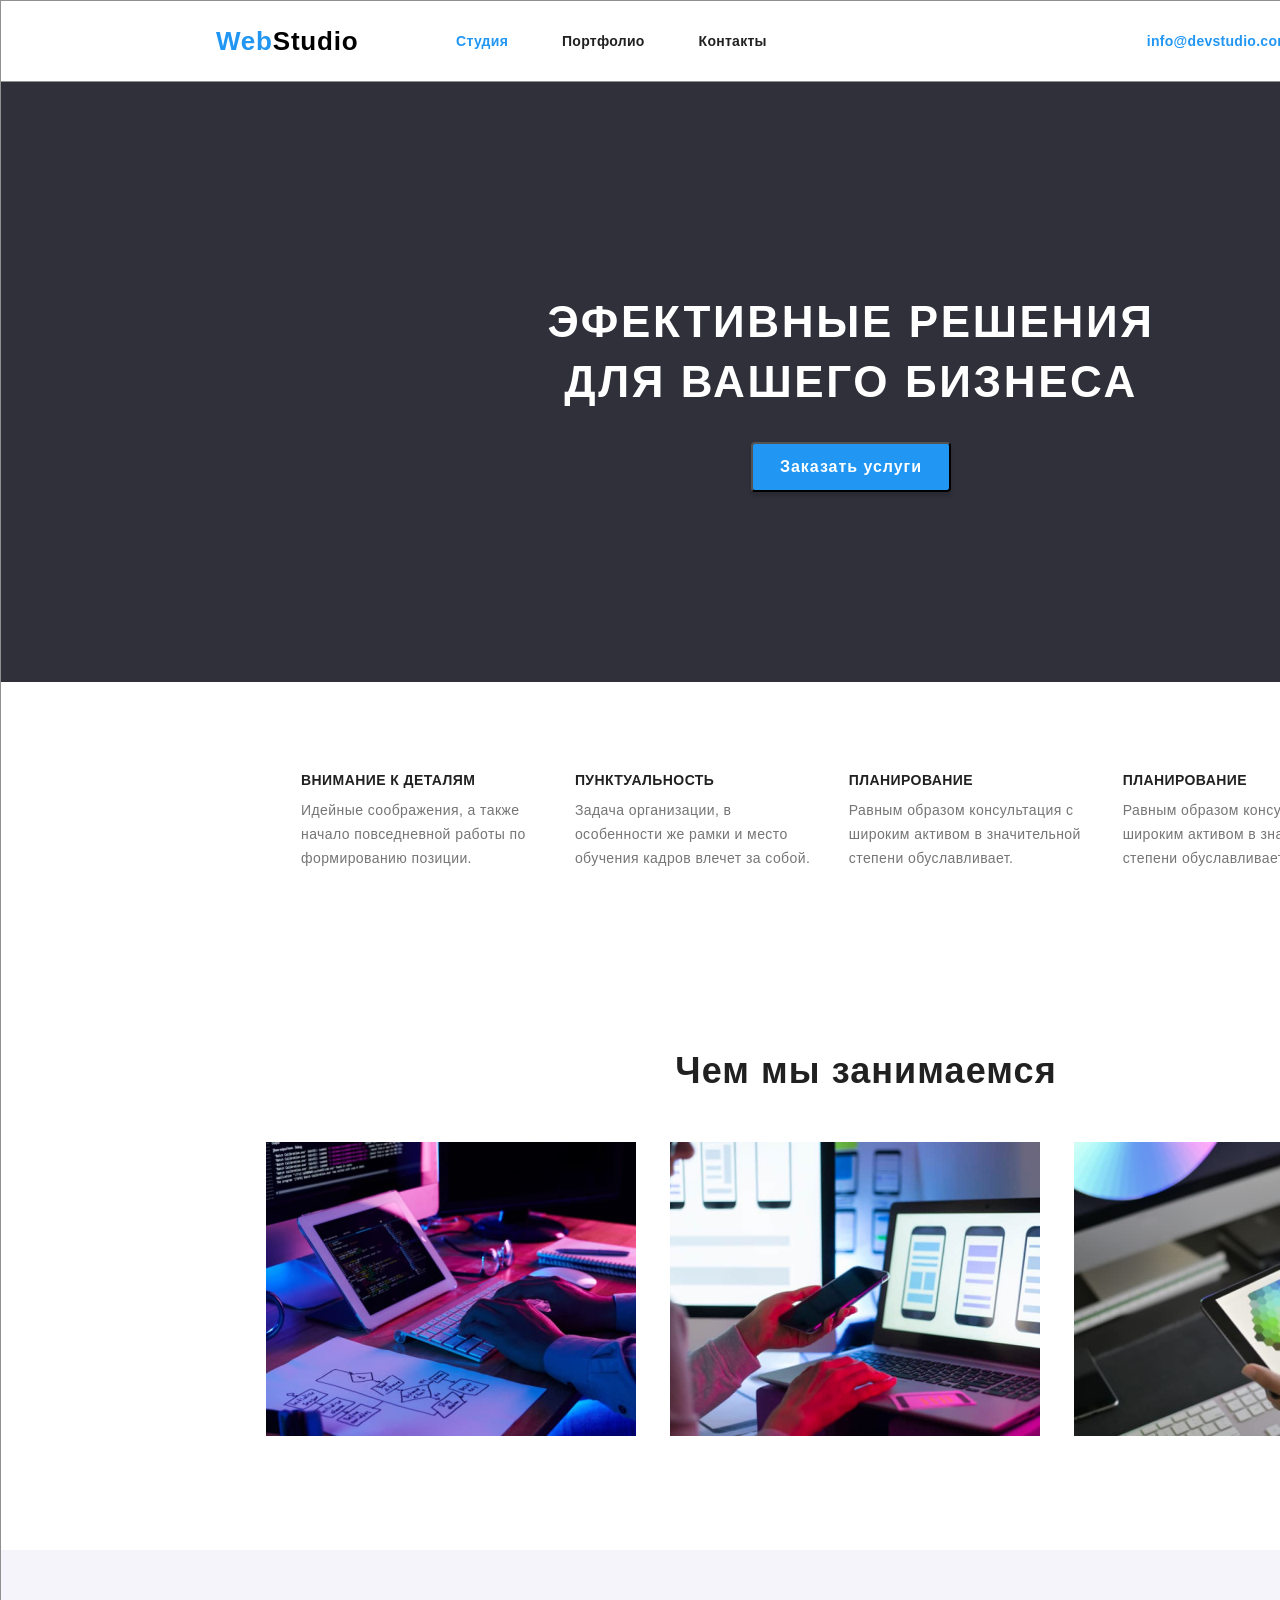
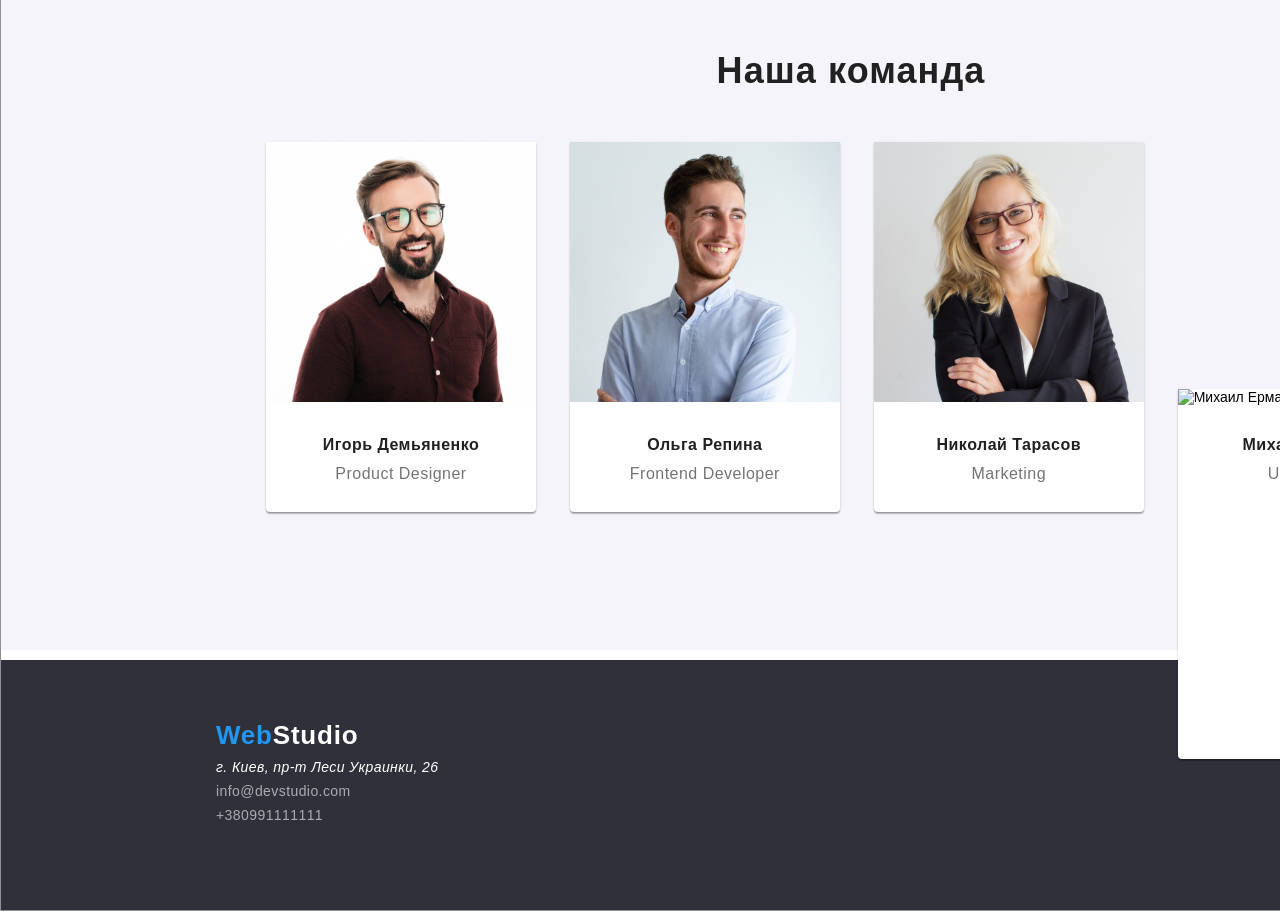
==== index.html @ 2cc7ac85 "add style css" ====
<!DOCTYPE html>
<html lang="en">
<head>
    <meta charset="UTF-8">
    <meta http-equiv="X-UA-Compatible" content="IE=edge">
    <meta name="viewport" content="width=device-width, initial-scale=1.0">
    <link rel="stylesheet" href="./css/style.css">
    <title>WebStudio</title>
</head>
<body>
<div class="container">
<!--HEADER-->
<header class="header">
    <div class="logo">
        <a href="./index.html" class="logo-link list"> <span class="colour-web">Web</span>Studio</a>
    </div>
    <div class="top-menu">
        <ul class=" list link">
            <li>
                <a class="style-menu link" href="#studio"> <span class="color-studio">Студия</span> </a>
            </li>
            <li >
                <a class="style-menu link" href="#portfolio"> Портфолио </a>
            </li>
            <li>
                <a class="style-menu link" href="#contacts"> Контакты </a>
            </li>
        </ul>
    </div>

    <div class="mail">
        <ul class="list link">
            <li>
                <a href="mailto:info@devstudio.com"> <span class="text-mail">info@devstudio.com</span> </a>
            </li>
        </ul>
    </div>
    <div class="tel">
        <ul class="list link">
            <li>
                <a href="tel:+380991111111"> <span class="text-tel">+38 099 111 11 11</span> </a>
            </li>
        </ul>
    </div>
   
</header>
<!--Main content-->
<main>
        <div class="dark-part">
        <div class="h1-box">
            <h1 class="h1">ЭФЕКТИВНЫЕ РЕШЕНИЯ ДЛЯ ВАШЕГО БИЗНЕСА</h1>
        </div>
        
            <button class="button"> <span class="text-button">Заказать услуги</span> </button>
        </div>

        <div class="container2">
            <div class="text-box">
                <ul class="list">
                    <li class="inform-text">
                        <h3 class="h3">Внимание к деталям</h3>
                        <p class="grey-text">Идейные соображения, а также начало повседневной работы по формированию позиции.
                        </p>
                    </li>
                    <li class="inform-text">
                        <h3 class="h3">Пунктуальность</h3>
                        <p class="grey-text">Задача организации, в особенности же рамки и место обучения кадров влечет за собой.
                        </p>
                    </li>
                    <li class="inform-text">
                        <h3 class="h3">Планирование</h3>
                        <p class="grey-text">Равным образом консультация с широким активом в значительной степени обуславливает.
                        </p>
                    </li>
                    <li class="inform-text">
                        <h3 class="h3">Планирование</h3>
                        <p class="grey-text">Равным образом консультация с широким активом в значительной степени обуславливает.
                        </p>
                    </li>
                </ul>
            </div>

        <!--What our team does-->
            <div class="what-we-img">
                <h2 class="h2-we-do">Чем мы занимаемся</h2>
                <ul class="list">
                    <li class="list_img1"><img src="images/img1.jpg" alt="Базы даных" width="370" height="294"></li>
                    <li class="list_img2"><img src="images/img2.jpg" alt="Мобильные технологии" width="370" height="294"></li>
                    <li class="list_img3"><img src="images/img3.jpg" alt="Стили" width="370" height="294"></li>
                </ul>
            </div>

    <!--Our team-->
    <div class="team-box">
        <h2 class="h2_our_team">Наша команда</h2>
        <ul class="list">
            <li class="list_team1"><img src="images/img-3.jpg" alt="Игорь Демьяненко" width="270" height="260">
                <h3 class="h3-team">Игорь Демьяненко</h3>
                <p class="specialty">Product Designer</p>
            </li>
            <li class="list_team2">
                <img src="images/img-1.jpg " alt="Ольга Репина" width="270" height="260">
                <h3 class="h3-team">Ольга Репина</h3>
                <p class="specialty">Frontend Developer</p>
            </li>
            <li class="list_team3">
                <img src="images/img-2.jpg" alt="Николай Тарасов" width="270" height="260">
                <h3 class="h3-team">Николай Тарасов</h3>
                <p class="specialty">Marketing</p>
            </li>
            <li class="list_team4">
                <img src="images/img.jpg" alt="Михаил Ермаков" width="270" height="260">
                <h3 class="h3-team">Михаил Ермаков</h3>
                <p class="specialty">UI Designer</p>
            </li>
        </ul>
    </div>
</div>



</main>

<!--Footer-->
<footer>
    <div class="logo2">
        <a href="index.html" class="logo2-link"> <span class="colour-web">Web</span>Studio</a>
    </div>
    
    <address>
        <a href="https://goo.gl/maps/cu6gR2nip6gFsMt37"> <span  class="address">г. Киев, пр-т Леси Украинки, 26</span></a>
    </address>
        <ul class="list link">
            <li>
                <a  class="mail-footer" href="mailto:info@devstudio.com">info@devstudio.com</a>
            </li>
            <li>
                <a  class="tel-footer" href="tel:+380991111111">+380991111111</a>
            </li>
        </ul>
    
</footer>
</div>
</body>
</html>
---- css/style.css ----
*{
    text-decoration: none;
    margin: 0;
    padding: 0;
    
}
/* USE FOR ALL CLASSES */
.list {
    list-style: none;
}
.link {
    text-decoration: none;
}

/* BODY */
body{ 
    font-family: 'Roboto', sans-serif;
    font-style: normal;
    font-size: 14px;
    
}
.container{
    width: 1700px;
    margin: 0 auto;
    border: 0.1px solid #919090;
}

/* Шапка сайту */
.header{
    border-bottom: 0.1px solid #919090;
    margin-top: ;
    display: flex;
    height: 80px;
    background-color:#FFFFFF;
}
.logo{
    width: 145px;
    height: 35px;
    margin: 25px 95px 25px 215px;
}
.logo-link{
    font-family: 'Raleway', sans-serif;
    font-weight: 700;
    font-size: 26px;
    letter-spacing: 0.03em;
    color: black;
}
.colour-web{
    color: #2196F3;
}

.top-menu li{
    display: inline-block;
    margin-top: 32px;
    margin-right: 50px;
}
.style-menu{
    font-weight: 600;
    font-size: 14px;
    line-height: 16px;
    letter-spacing: 0.02em;
    color: #212121;
}
.color-studio{
    color: #2196F3;
}

.mail{
    display: inline-block;
    width: 135px;
    height: 20px;
    margin-top: 32px;
    margin-left: 330px;
}
.text-mail{
    font-weight: 600;
    font-size: 14px;
    line-height: 16px;
    letter-spacing: 0.02em;
    color: #2196F3;
}
.tel{
    display: inline-block;
    width: 125px;
    height: 20px;
    margin-top: 32px;
    margin-left: 50px;
}
.text-tel{
    font-weight: 500;
    font-size: 14px;
    line-height: 16px;
    letter-spacing: 0.02em;
    color: #757575;
}

/* Частина сайту з темним фоном */

.dark-part{
    width: 1700px;
    height: 600px;
    background: #2F303A;
}
.h1-box{
    display: flex;
    
}
.h1{
    display: inline-block;
    width: 700px;
    font-weight: 900;
    font-size: 44px;
    line-height: 60px;
    text-align: center;
    letter-spacing: 0.06em;
    text-transform: uppercase;
    color: #FFFFFF;
    padding: 210px 500px 30px 500px;
}

.button{
    display: inline-block;
    width: 200px;
    height: 50px;
    background-color: #2196F3;
    box-shadow: 0px 4px 4px rgba(0, 0, 0, 0.15);
    border-radius: 4px;
    margin-left: 750px;
    margin-right: 750px;
}
.text-button{
    font-weight: 700;
    font-size: 16px;
    line-height: 30px;
    align-items: center;
    text-align: center;
    letter-spacing: 0.06em;
    color: #FFFFFF;
}

/* Частина з блочним текстом */
.container2{
    background-color: #FFFFFF;
    width: 1700px;
}
.text-box{
    display: inline-block;
    width: 1170px;
    margin: 90px 300px;
}
.inform-text{
    display: inline-block;
    width: 270px;
}

.h3{
    font-weight: 700;
    font-size: 14px;
    line-height: 16px;
    letter-spacing: 0.03em;
    text-transform: uppercase;
    color: #212121;
}

.grey-text{
    font-weight: 400;
    font-size: 14px;
    line-height: 24px;
    letter-spacing: 0.03em;
    color: #757575;
    padding-right: 30px;
    padding-top: 10px;
}

/* Чим ми займаємося (картинки 370х294) */

.what-we-img{
    width: 1200px;
    height: 400px;
    margin: 90px 265px 100px 265px ;
}
.list_img1{
    display: inline-block;
    padding-bottom: 0;
    padding-top: 50px;
    padding-right: 30px;
}
.list_img2 {
    display: inline-block;
    padding-bottom: 0;
    padding-top: 50px;
    padding-right: 30px;
}
.list_img3 {
    display: inline-block;
    padding-bottom: 0;
    padding-top: 50px;
}
.h2-we-do{
    font-weight: 700;
    font-size: 36px;
    line-height: 42px;
    text-align: center;
    letter-spacing: 0.03em;
    color: #212121;
}

/* Наша команда */

.team-box{
    width: 1700px;
    height: 700px;
    background-color: #F5F4FA;;
}

.h2_our_team{
    font-weight: 700;
    font-size: 36px;
    line-height: 42px;
    text-align: center;
    letter-spacing: 0.03em;
    color: #212121;
    padding-top: 100px;
    padding-bottom: 50px;
}

.list_team1{
    display: inline-block;
    width: 270px;
    height: 370px;
    margin-left: 265px;
    margin-right: 30px;
    background: #FFFFFF;
    
    box-shadow: 0px 1px 3px rgba(0, 0, 0, 0.12), 0px 1px 1px rgba(0, 0, 0, 0.14), 0px 2px 1px rgba(0, 0, 0, 0.2);
    border-radius: 0px 0px 4px 4px;
}
.list_team2 {
    display: inline-block;
    width: 270px;
    height: 370px;
    margin-right: 30px;
    background: #FFFFFF;
    
    box-shadow: 0px 1px 3px rgba(0, 0, 0, 0.12), 0px 1px 1px rgba(0, 0, 0, 0.14), 0px 2px 1px rgba(0, 0, 0, 0.2);
    border-radius: 0px 0px 4px 4px;
}
.list_team3 {
    display: inline-block;
    width: 270px;
    height: 370px;
    margin-right: 30px;
    background: #FFFFFF;

    box-shadow: 0px 1px 3px rgba(0, 0, 0, 0.12), 0px 1px 1px rgba(0, 0, 0, 0.14), 0px 2px 1px rgba(0, 0, 0, 0.2);
    border-radius: 0px 0px 4px 4px;
}
.list_team4 {
    display: inline-block;
    width: 270px;
    height: 370px;
    background: #FFFFFF;

    box-shadow: 0px 1px 3px rgba(0, 0, 0, 0.12), 0px 1px 1px rgba(0, 0, 0, 0.14), 0px 2px 1px rgba(0, 0, 0, 0.2);
    border-radius: 0px 0px 4px 4px;
}
.h3-team{
    padding-top: 30px;
    padding-bottom: 10px;
    font-weight: 600;
    font-size: 16px;
    line-height: 19px;
    /* identical to box height */
    text-align: center;
    letter-spacing: 0.03em;
    color: #212121;
}
.specialty{
    font-weight: 400;
    font-size: 16px;
    line-height: 19px;
    /* identical to box height */
    text-align: center;
    letter-spacing: 0.03em;
    color: #757575;
}

/* Футер + Лого */

footer
{
    width: 1700px;
    height: 250px;
    background: #2F303A;
    margin-top: 10px;  
}
.logo2{
    width: 145px;
    height: 35px;
    padding-left: 215px;
    padding-top: 60px;  
}
.logo2-link{
    font-family: 'Raleway', sans-serif;
    font-style: normal;
    font-weight: 700;
    font-size: 26px;
    letter-spacing: 0.03em;
    color: #FFFFFF;
}
.address{
    padding-left: 215px;
    padding-top: 20px;
    padding-bottom: 9px;
    font-weight: 400;
    font-size: 14px;
    line-height: 24px;
    letter-spacing: 0.03em;
    color: #FFFFFF;
}
.mail-footer{
    padding-left: 215px;
    padding-bottom: 9px;
    font-weight: 400;
    font-size: 14px;
    line-height: 24px;
    letter-spacing: 0.03em;
    color: rgba(255, 255, 255, 0.6);
}
.tel-footer{
    padding-left: 215px;
    font-weight: 400;
    font-size: 14px;
    line-height: 24px;
    letter-spacing: 0.03em;
    color: rgba(255, 255, 255, 0.6);
}
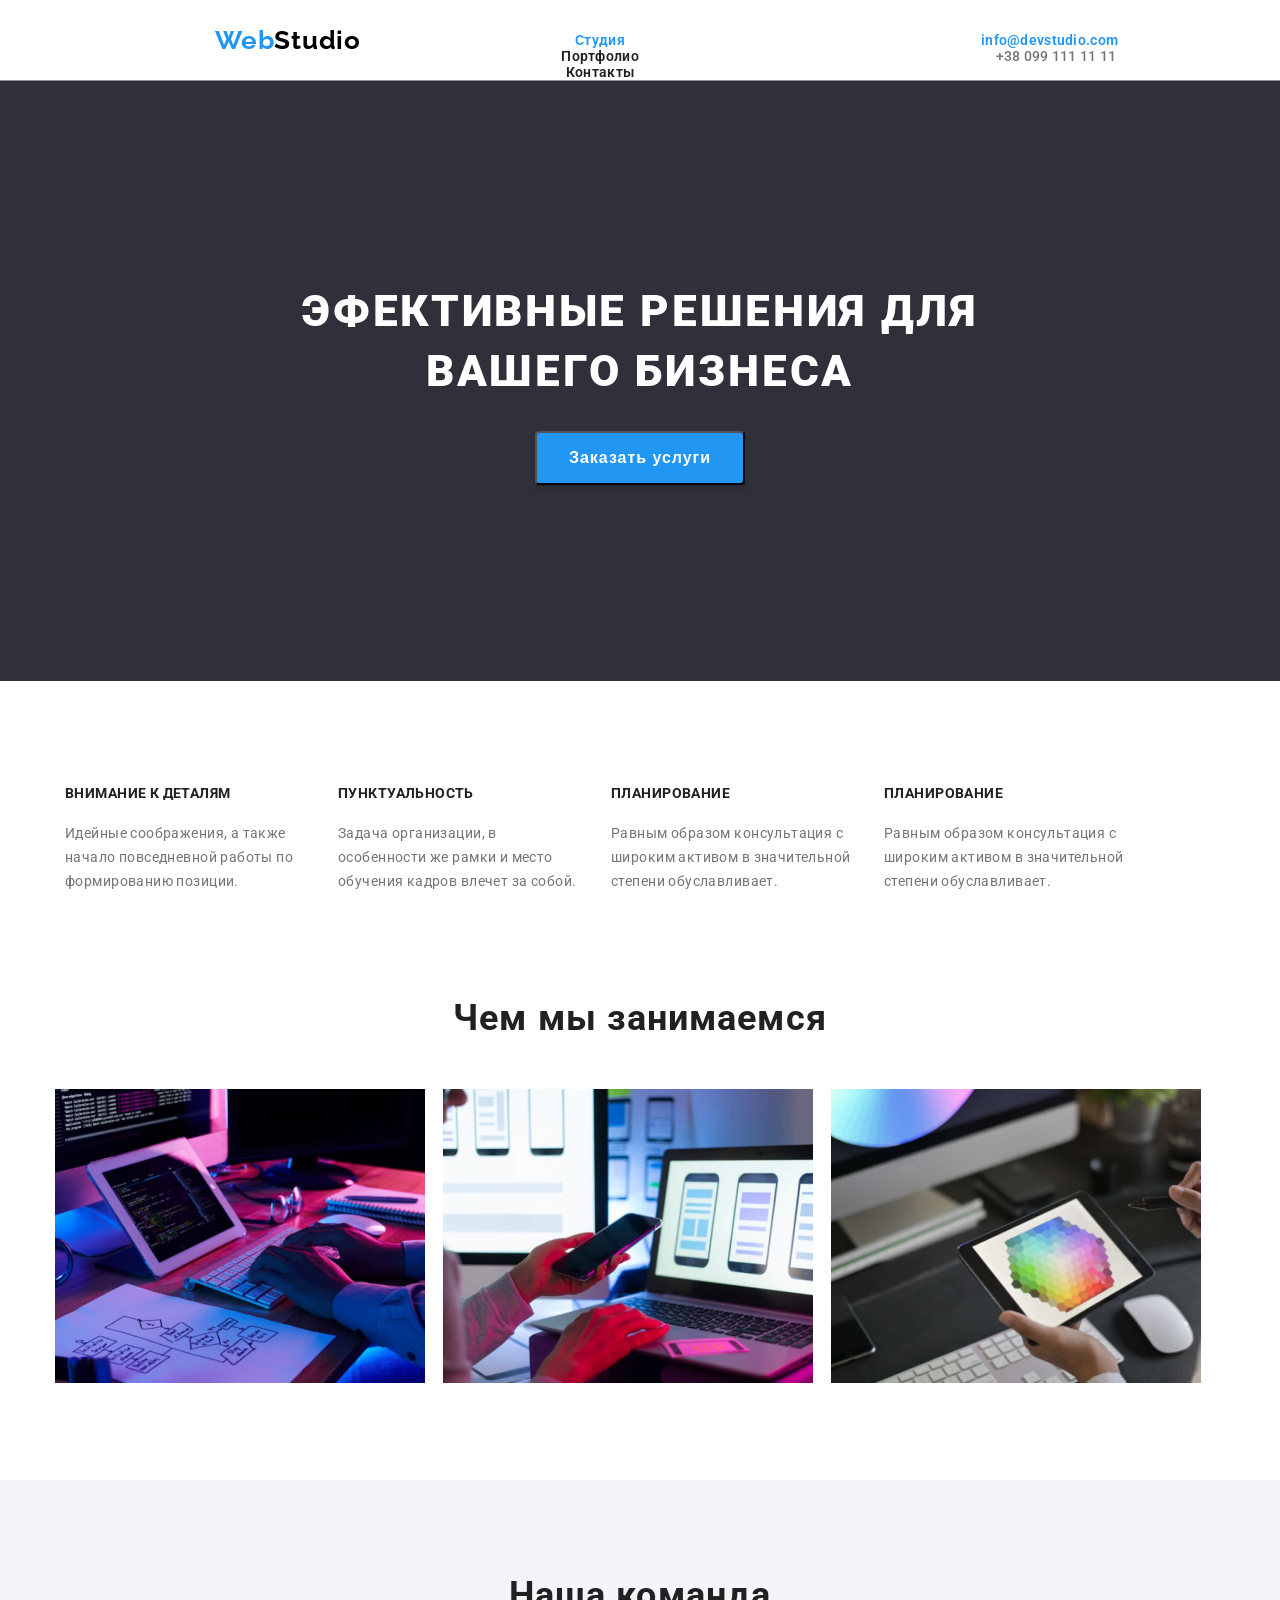
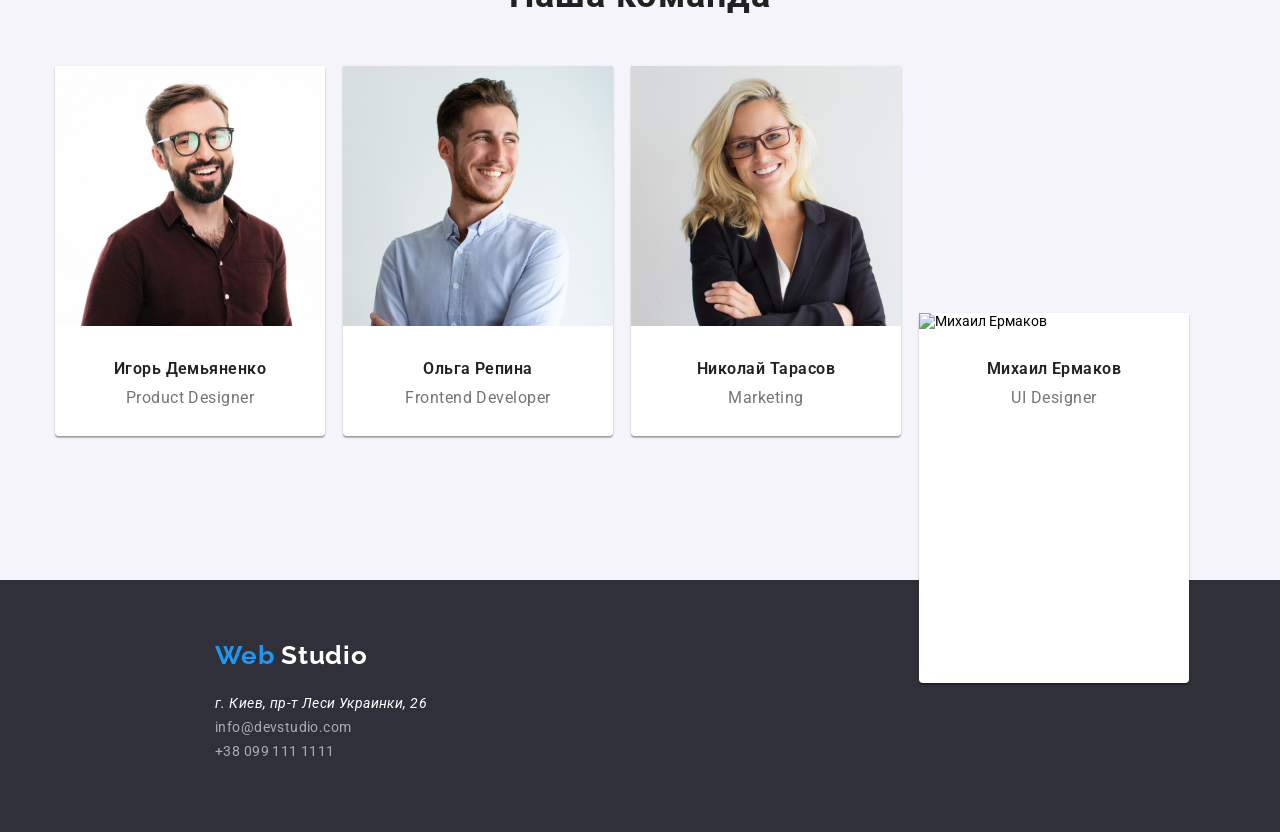
==== commit e9718092: "create styles til mane page" ====
--- a/index.html
+++ b/index.html
@@ -5,140 +5,135 @@
     <meta http-equiv="X-UA-Compatible" content="IE=edge">
     <meta name="viewport" content="width=device-width, initial-scale=1.0">
     <link rel="stylesheet" href="./css/style.css">
+    <link rel="preconnect" href="https://fonts.googleapis.com">
+    <link rel="preconnect" href="https://fonts.gstatic.com" crossorigin>
+    <link href="https://fonts.googleapis.com/css2?family=Raleway:wght@700&family=Roboto:wght@400;500&display=swap" rel="stylesheet">
     <title>WebStudio</title>
 </head>
 <body>
-<div class="container">
+
 <!--HEADER-->
 <header class="header">
-    <div class="logo">
+    <section class="logo">
         <a href="./index.html" class="logo-link list"> <span class="colour-web">Web</span>Studio</a>
-    </div>
-    <div class="top-menu">
-        <ul class=" list link">
+    </section>
+    <section class="top-menu">
+        <ul class="navigation list link">
             <li>
-                <a class="style-menu link" href="#studio"> <span class="color-studio">Студия</span> </a>
+                <a class="style-nav link" href="#studio"> <span class="color-studio">Студия</span> </a>
             </li>
             <li >
-                <a class="style-menu link" href="#portfolio"> Портфолио </a>
+                <a class="style-nav link" href="portfolio.html"> Портфолио </a>
             </li>
             <li>
-                <a class="style-menu link" href="#contacts"> Контакты </a>
+                <a class="style-nav link" href="#contacts"> Контакты </a>
             </li>
         </ul>
-    </div>
+    </section>
 
-    <div class="mail">
-        <ul class="list link">
+    <section class="mail-tel">
+        <ul class="contacts-nav list link">
             <li>
-                <a href="mailto:info@devstudio.com"> <span class="text-mail">info@devstudio.com</span> </a>
+                <a  href="mailto:info@devstudio.com"> <span class="text-mail">info@devstudio.com</span> </a>
+            </li>
+            
+            <li>
+                <a  href="tel:+380991111111"> <span class="text-tel">+38 099 111 11 11</span> </a>
             </li>
         </ul>
-    </div>
-    <div class="tel">
-        <ul class="list link">
-            <li>
-                <a href="tel:+380991111111"> <span class="text-tel">+38 099 111 11 11</span> </a>
-            </li>
-        </ul>
-    </div>
+    </section>
    
 </header>
 <!--Main content-->
 <main>
-        <div class="dark-part">
-        <div class="h1-box">
+        <section class="hero">
             <h1 class="h1">ЭФЕКТИВНЫЕ РЕШЕНИЯ ДЛЯ ВАШЕГО БИЗНЕСА</h1>
-        </div>
-        
-            <button class="button"> <span class="text-button">Заказать услуги</span> </button>
-        </div>
+            <button class="knopka" type="button"> Заказать услуги </button>
+        </section>
 
-        <div class="container2">
-            <div class="text-box">
-                <ul class="list">
-                    <li class="inform-text">
-                        <h3 class="h3">Внимание к деталям</h3>
-                        <p class="grey-text">Идейные соображения, а также начало повседневной работы по формированию позиции.
-                        </p>
-                    </li>
-                    <li class="inform-text">
-                        <h3 class="h3">Пунктуальность</h3>
-                        <p class="grey-text">Задача организации, в особенности же рамки и место обучения кадров влечет за собой.
-                        </p>
-                    </li>
-                    <li class="inform-text">
-                        <h3 class="h3">Планирование</h3>
-                        <p class="grey-text">Равным образом консультация с широким активом в значительной степени обуславливает.
-                        </p>
-                    </li>
-                    <li class="inform-text">
-                        <h3 class="h3">Планирование</h3>
-                        <p class="grey-text">Равным образом консультация с широким активом в значительной степени обуславливает.
-                        </p>
-                    </li>
-                </ul>
-            </div>
+        <section class="special-text">
+            <ul class="inform-text list">
+                <li>
+                    <h3 class="h3">Внимание к деталям</h3>
+                    <p class="grey-text">Идейные соображения, а также начало повседневной работы по формированию позиции.
+                    </p>
+                </li>
+                <li>
+                    <h3 class="h3">Пунктуальность</h3>
+                    <p class="grey-text">Задача организации, в особенности же рамки и место обучения кадров влечет за собой.
+                    </p>
+                </li>
+                <li>
+                    <h3 class="h3">Планирование</h3>
+                    <p class="grey-text">Равным образом консультация с широким активом в значительной степени обуславливает.
+                    </p>
+                </li>
+                <li>
+                    <h3 class="h3">Планирование</h3>
+                    <p class="grey-text">Равным образом консультация с широким активом в значительной степени обуславливает.
+                    </p>
+                </li>
+            </ul>
+        </section>
 
-        <!--What our team does-->
-            <div class="what-we-img">
-                <h2 class="h2-we-do">Чем мы занимаемся</h2>
-                <ul class="list">
-                    <li class="list_img1"><img src="images/img1.jpg" alt="Базы даных" width="370" height="294"></li>
-                    <li class="list_img2"><img src="images/img2.jpg" alt="Мобильные технологии" width="370" height="294"></li>
-                    <li class="list_img3"><img src="images/img3.jpg" alt="Стили" width="370" height="294"></li>
-                </ul>
-            </div>
+<!--What our team does-->
+        <section class="what-we-do">
+            <h2 class="h2-we-do">Чем мы занимаемся</h2>
+            <ul class="list_img list">
+                <li><img src="images/img1.jpg" alt="Базы даных" width="370" height="294"></li>
+                <li><img src="images/img2.jpg" alt="Мобильные технологии" width="370" height="294"></li>
+                <li><img src="images/img3.jpg" alt="Стили" width="370" height="294"></li>
+            </ul>
+        </section>
+
 
     <!--Our team-->
-    <div class="team-box">
-        <h2 class="h2_our_team">Наша команда</h2>
-        <ul class="list">
-            <li class="list_team1"><img src="images/img-3.jpg" alt="Игорь Демьяненко" width="270" height="260">
-                <h3 class="h3-team">Игорь Демьяненко</h3>
-                <p class="specialty">Product Designer</p>
-            </li>
-            <li class="list_team2">
-                <img src="images/img-1.jpg " alt="Ольга Репина" width="270" height="260">
-                <h3 class="h3-team">Ольга Репина</h3>
-                <p class="specialty">Frontend Developer</p>
-            </li>
-            <li class="list_team3">
-                <img src="images/img-2.jpg" alt="Николай Тарасов" width="270" height="260">
-                <h3 class="h3-team">Николай Тарасов</h3>
-                <p class="specialty">Marketing</p>
-            </li>
-            <li class="list_team4">
-                <img src="images/img.jpg" alt="Михаил Ермаков" width="270" height="260">
-                <h3 class="h3-team">Михаил Ермаков</h3>
-                <p class="specialty">UI Designer</p>
-            </li>
-        </ul>
-    </div>
-</div>
-
-
-
+        <section class="team">
+            <h2 class="h2_our_team">Наша команда</h2>
+            <ul class="list_team list">
+                <li><img src="images/img-3.jpg" alt="Игорь Демьяненко" width="270" height="260">
+                    <h3 class="h3-team">Игорь Демьяненко</h3>
+                    <p class="specialty">Product Designer</p>
+                </li>
+                <li>
+                    <img src="images/img-1.jpg " alt="Ольга Репина" width="270" height="260">
+                    <h3 class="h3-team">Ольга Репина</h3>
+                    <p class="specialty">Frontend Developer</p>
+                </li>
+                <li>
+                    <img src="images/img-2.jpg" alt="Николай Тарасов" width="270" height="260">
+                    <h3 class="h3-team">Николай Тарасов</h3>
+                    <p class="specialty">Marketing</p>
+                </li>
+                <li>
+                    <img src="images/img.jpg" alt="Михаил Ермаков" width="270" height="260">
+                    <h3 class="h3-team">Михаил Ермаков</h3>
+                    <p class="specialty">UI Designer</p>
+                </li>
+            </ul>
+        </section>
 </main>
 
 <!--Footer-->
 <footer>
-    <div class="logo2">
-        <a href="index.html" class="logo2-link"> <span class="colour-web">Web</span>Studio</a>
-    </div>
-    
-    <address>
-        <a href="https://goo.gl/maps/cu6gR2nip6gFsMt37"> <span  class="address">г. Киев, пр-т Леси Украинки, 26</span></a>
-    </address>
+    <section class="logo-footer">
+        <a href="index.html" class="logo-link"> <span class="colour-web">Web</span> <span class="studio-footer">Studio</span></a>
+    </section>
+        
+    <section class="footer-nav">
+        <address>
+            <a href="https://goo.gl/maps/cu6gR2nip6gFsMt37"> <span class="address">г. Киев, пр-т Леси Украинки, 26</span></a>
+        </address>
+        
         <ul class="list link">
             <li>
-                <a  class="mail-footer" href="mailto:info@devstudio.com">info@devstudio.com</a>
+                <a class="mail-footer" href="mailto:info@devstudio.com">info@devstudio.com</a>
             </li>
             <li>
-                <a  class="tel-footer" href="tel:+380991111111">+380991111111</a>
+                <a class="tel-footer" href="tel:+380991111111">+38 099 111 1111</a>
             </li>
         </ul>
-    
+    </section>    
 </footer>
 </div>
 </body>
--- a/css/style.css
+++ b/css/style.css
@@ -2,7 +2,6 @@
     text-decoration: none;
     margin: 0;
     padding: 0;
-    
 }
 /* USE FOR ALL CLASSES */
 .list {
@@ -14,28 +13,20 @@
 
 /* BODY */
 body{ 
+    margin: 0 auto;
     font-family: 'Roboto', sans-serif;
     font-style: normal;
     font-size: 14px;
-    
-}
-.container{
-    width: 1700px;
-    margin: 0 auto;
-    border: 0.1px solid #919090;
 }
 
 /* Шапка сайту */
 .header{
     border-bottom: 0.1px solid #919090;
-    margin-top: ;
     display: flex;
     height: 80px;
     background-color:#FFFFFF;
 }
 .logo{
-    width: 145px;
-    height: 35px;
     margin: 25px 95px 25px 215px;
 }
 .logo-link{
@@ -48,13 +39,27 @@
 .colour-web{
     color: #2196F3;
 }
-
-.top-menu li{
-    display: inline-block;
-    margin-top: 32px;
-    margin-right: 50px;
-}
-.style-menu{
+.top-menu{
+    margin: 32px 331px 32px 94px;
+}
+.navigation li{
+    display: inline;
+    text-align: center;
+}
+.navigation a{ 
+    font-weight: 600;
+    font-size: 14px;
+    line-height: 16px;
+    letter-spacing: 0.02em;
+    color: #212121;
+    display: inline-block;
+    width: 100px;
+}
+.navigation a:hover {
+    border-radius: 6px 5px;
+    background-color: #c9cab3;
+}
+.style-nav {
     font-weight: 600;
     font-size: 14px;
     line-height: 16px;
@@ -64,27 +69,26 @@
 .color-studio{
     color: #2196F3;
 }
-
-.mail{
-    display: inline-block;
-    width: 135px;
-    height: 20px;
-    margin-top: 32px;
-    margin-left: 330px;
-}
+.mail-tel{
+    margin: 32px 215px 32px 0;
+}
+.contacts-nav li{
+    display: inline;
+    text-align: center;
+}
+.contacts-nav a{
+    display: inline-block;
+    width: 150px;
+}
+
 .text-mail{
+    padding-right: 50px;
     font-weight: 600;
     font-size: 14px;
     line-height: 16px;
     letter-spacing: 0.02em;
     color: #2196F3;
-}
-.tel{
-    display: inline-block;
-    width: 125px;
-    height: 20px;
-    margin-top: 32px;
-    margin-left: 50px;
+
 }
 .text-tel{
     font-weight: 500;
@@ -94,61 +98,56 @@
     color: #757575;
 }
 
+
 /* Частина сайту з темним фоном */
 
-.dark-part{
-    width: 1700px;
+.hero{
     height: 600px;
     background: #2F303A;
 }
-.h1-box{
-    display: flex;
-    
-}
+
 .h1{
-    display: inline-block;
-    width: 700px;
+    margin: auto;
+    padding-top: 200px;
+    padding-bottom: 30px;
+    width: 696px; 
     font-weight: 900;
     font-size: 44px;
     line-height: 60px;
     text-align: center;
     letter-spacing: 0.06em;
     text-transform: uppercase;
-    color: #FFFFFF;
-    padding: 210px 500px 30px 500px;
-}
-
-.button{
-    display: inline-block;
-    width: 200px;
-    height: 50px;
-    background-color: #2196F3;
+    color: #FFFFFF;    
+}
+.knopka{
+    background: #2196F3;
     box-shadow: 0px 4px 4px rgba(0, 0, 0, 0.15);
     border-radius: 4px;
-    margin-left: 750px;
-    margin-right: 750px;
-}
-.text-button{
+    margin: auto;
+}
+.knopka{
+    padding: 10px 32px;
     font-weight: 700;
     font-size: 16px;
     line-height: 30px;
+    /* identical to box height, or 188% */
+    display: flex;
     align-items: center;
     text-align: center;
     letter-spacing: 0.06em;
     color: #FFFFFF;
 }
-
+button:hover{
+    cursor: pointer;
+}
 /* Частина з блочним текстом */
-.container2{
-    background-color: #FFFFFF;
-    width: 1700px;
-}
-.text-box{
-    display: inline-block;
+
+.special-text {
     width: 1170px;
-    margin: 90px 300px;
-}
-.inform-text{
+    margin: 94px auto;
+
+}
+.inform-text li{
     display: inline-block;
     width: 270px;
 }
@@ -160,41 +159,26 @@
     letter-spacing: 0.03em;
     text-transform: uppercase;
     color: #212121;
-}
-
+    padding: 10px;
+}
 .grey-text{
     font-weight: 400;
     font-size: 14px;
     line-height: 24px;
     letter-spacing: 0.03em;
     color: #757575;
-    padding-right: 30px;
-    padding-top: 10px;
+    padding: 10px;
 }
 
 /* Чим ми займаємося (картинки 370х294) */
 
-.what-we-img{
-    width: 1200px;
-    height: 400px;
-    margin: 90px 265px 100px 265px ;
-}
-.list_img1{
-    display: inline-block;
-    padding-bottom: 0;
-    padding-top: 50px;
-    padding-right: 30px;
-}
-.list_img2 {
-    display: inline-block;
-    padding-bottom: 0;
-    padding-top: 50px;
-    padding-right: 30px;
-}
-.list_img3 {
-    display: inline-block;
-    padding-bottom: 0;
-    padding-top: 50px;
+.what-we-do{
+    width: 1170px;
+    margin: 0 auto;
+}
+.list_img li{
+    display: inline-block;
+    padding: 25px 15px 94px 0;  
 }
 .h2-we-do{
     font-weight: 700;
@@ -203,14 +187,15 @@
     text-align: center;
     letter-spacing: 0.03em;
     color: #212121;
+    padding-bottom: 25px;
 }
 
 /* Наша команда */
 
-.team-box{
-    width: 1700px;
+.team{
     height: 700px;
-    background-color: #F5F4FA;;
+    background-color: #F5F4FA;
+    margin: 0 auto;
 }
 
 .h2_our_team{
@@ -220,49 +205,21 @@
     text-align: center;
     letter-spacing: 0.03em;
     color: #212121;
-    padding-top: 100px;
-    padding-bottom: 50px;
-}
-
-.list_team1{
-    display: inline-block;
-    width: 270px;
-    height: 370px;
-    margin-left: 265px;
-    margin-right: 30px;
-    background: #FFFFFF;
-    
-    box-shadow: 0px 1px 3px rgba(0, 0, 0, 0.12), 0px 1px 1px rgba(0, 0, 0, 0.14), 0px 2px 1px rgba(0, 0, 0, 0.2);
-    border-radius: 0px 0px 4px 4px;
-}
-.list_team2 {
-    display: inline-block;
-    width: 270px;
-    height: 370px;
-    margin-right: 30px;
-    background: #FFFFFF;
-    
-    box-shadow: 0px 1px 3px rgba(0, 0, 0, 0.12), 0px 1px 1px rgba(0, 0, 0, 0.14), 0px 2px 1px rgba(0, 0, 0, 0.2);
-    border-radius: 0px 0px 4px 4px;
-}
-.list_team3 {
-    display: inline-block;
-    width: 270px;
-    height: 370px;
-    margin-right: 30px;
-    background: #FFFFFF;
-
-    box-shadow: 0px 1px 3px rgba(0, 0, 0, 0.12), 0px 1px 1px rgba(0, 0, 0, 0.14), 0px 2px 1px rgba(0, 0, 0, 0.2);
-    border-radius: 0px 0px 4px 4px;
-}
-.list_team4 {
+    padding-top: 94px;
+    padding-bottom: 25px;
+}
+.list_team{
+    width: 1170px;
+    margin: 0 auto;
+}
+.list_team li{
     display: inline-block;
     width: 270px;
     height: 370px;
     background: #FFFFFF;
-
     box-shadow: 0px 1px 3px rgba(0, 0, 0, 0.12), 0px 1px 1px rgba(0, 0, 0, 0.14), 0px 2px 1px rgba(0, 0, 0, 0.2);
     border-radius: 0px 0px 4px 4px;
+    margin: 25px 15px 94px 0;
 }
 .h3-team{
     padding-top: 30px;
@@ -270,7 +227,6 @@
     font-weight: 600;
     font-size: 16px;
     line-height: 19px;
-    /* identical to box height */
     text-align: center;
     letter-spacing: 0.03em;
     color: #212121;
@@ -279,7 +235,6 @@
     font-weight: 400;
     font-size: 16px;
     line-height: 19px;
-    /* identical to box height */
     text-align: center;
     letter-spacing: 0.03em;
     color: #757575;
@@ -287,31 +242,27 @@
 
 /* Футер + Лого */
 
-footer
-{
-    width: 1700px;
-    height: 250px;
-    background: #2F303A;
-    margin-top: 10px;  
-}
-.logo2{
-    width: 145px;
-    height: 35px;
-    padding-left: 215px;
-    padding-top: 60px;  
-}
-.logo2-link{
-    font-family: 'Raleway', sans-serif;
-    font-style: normal;
-    font-weight: 700;
+footer{
+    height: 252px;
+    background: #2F303A; 
+}
+.logo-footer{
+    padding: 60px 0 10px 215px;
+}
+.studio-footer {
     font-size: 26px;
+    line-height: 31px;
     letter-spacing: 0.03em;
     color: #FFFFFF;
 }
+
+.footer-nav{
+    margin: 10px 0 60px 215px;
+}
+
 .address{
-    padding-left: 215px;
-    padding-top: 20px;
-    padding-bottom: 9px;
+    padding-top: 10px;
+    padding-bottom: 5px;
     font-weight: 400;
     font-size: 14px;
     line-height: 24px;
@@ -319,8 +270,8 @@
     color: #FFFFFF;
 }
 .mail-footer{
-    padding-left: 215px;
-    padding-bottom: 9px;
+    padding-top: 5px;
+    padding-bottom: 5px;
     font-weight: 400;
     font-size: 14px;
     line-height: 24px;
@@ -328,7 +279,8 @@
     color: rgba(255, 255, 255, 0.6);
 }
 .tel-footer{
-    padding-left: 215px;
+    padding-top: 5px;
+    padding-bottom: 5px;
     font-weight: 400;
     font-size: 14px;
     line-height: 24px;
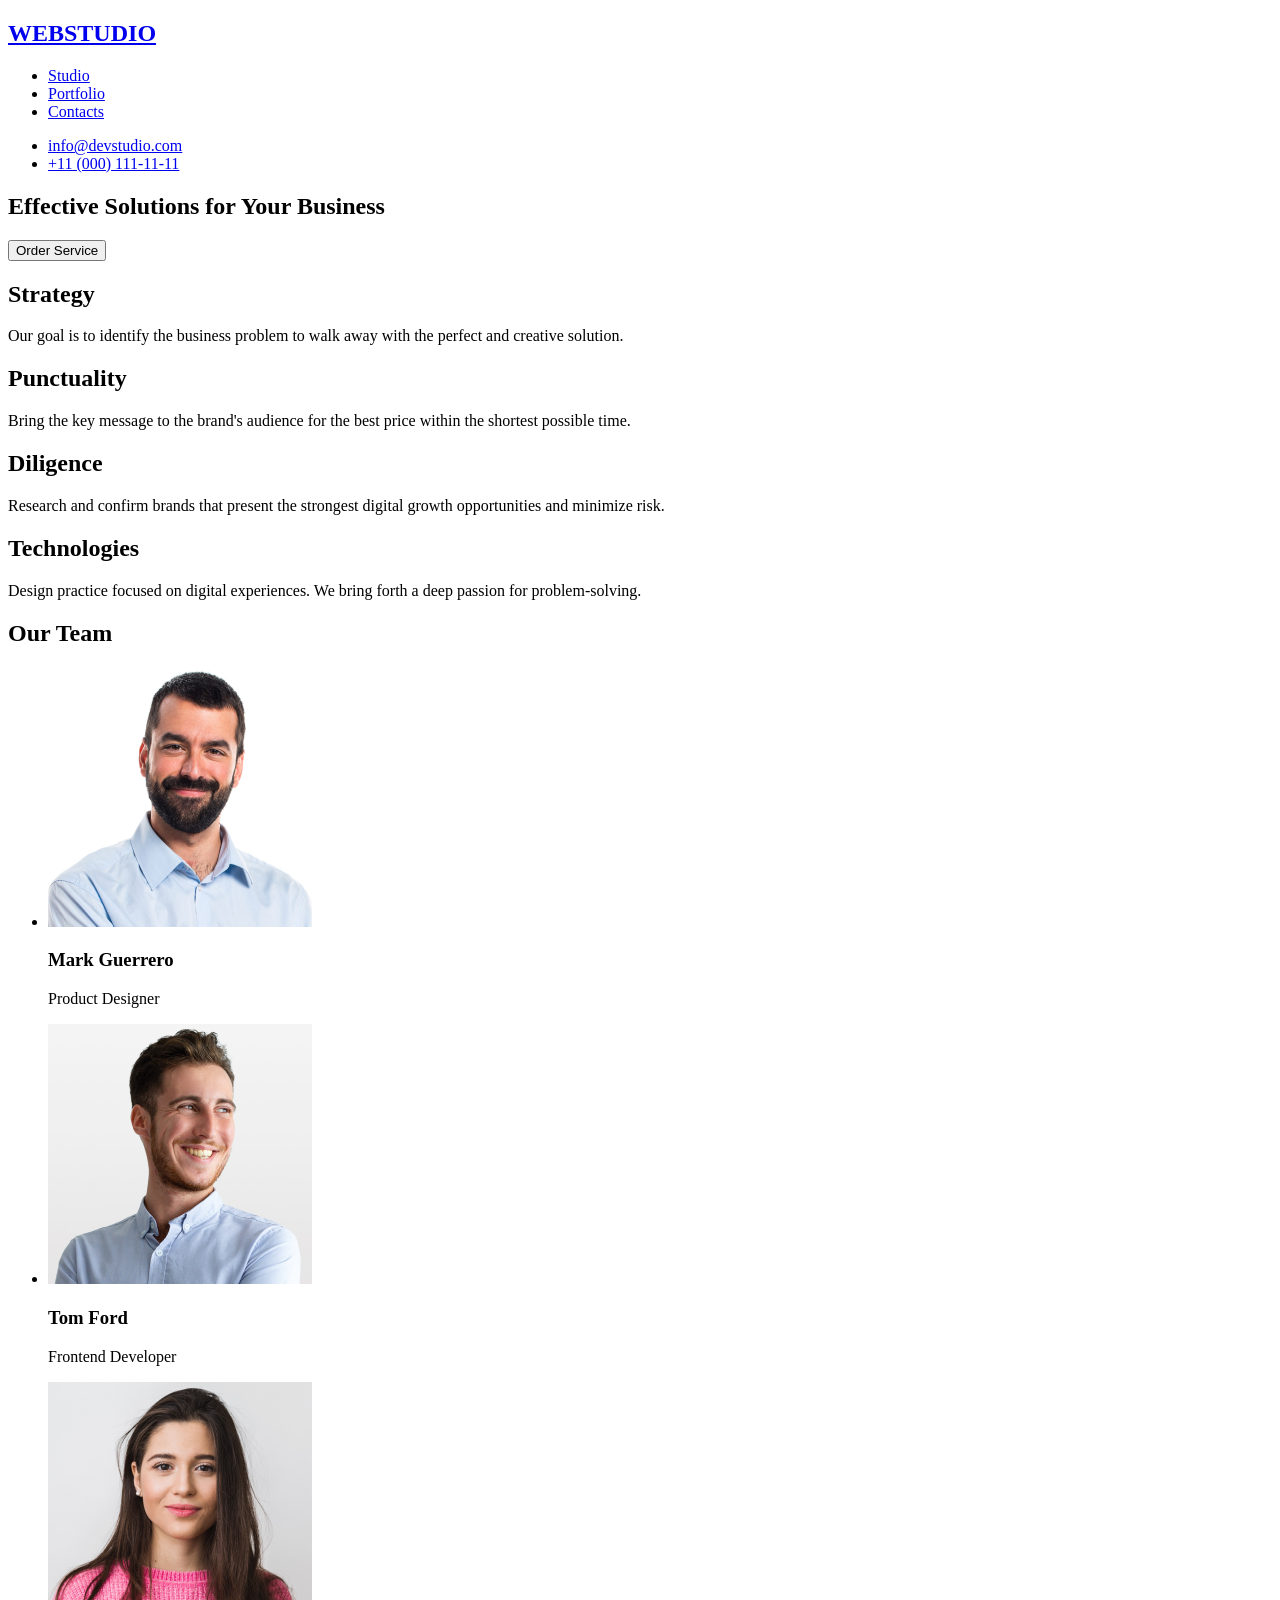
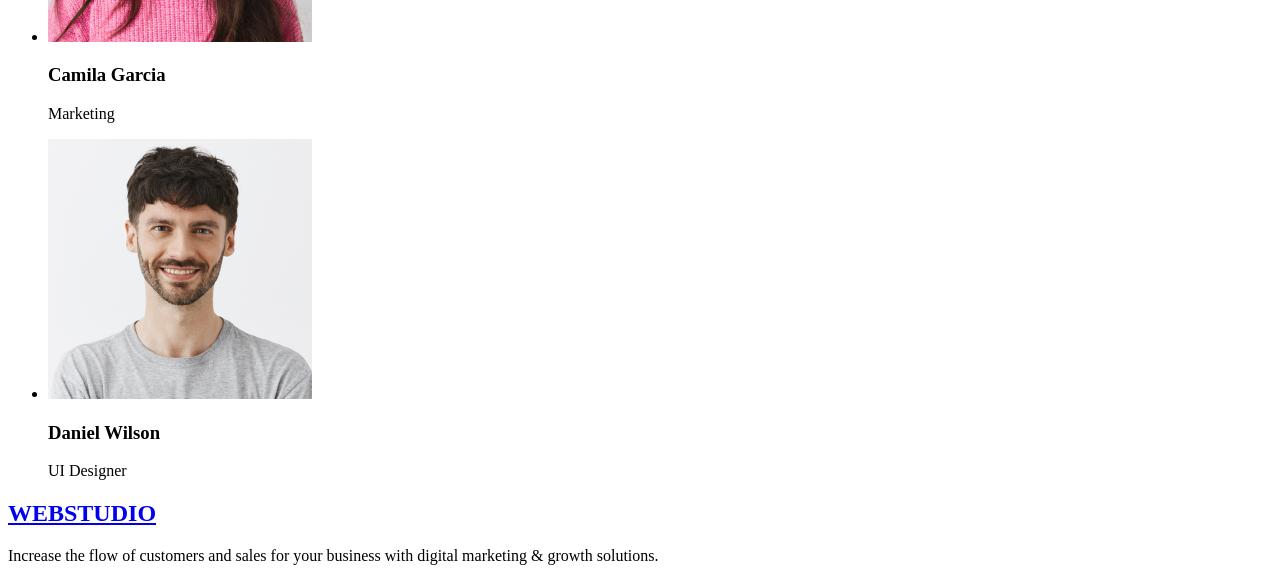
==== commit beea3360: "HTML without CSS HTML without CSS" ====
--- a/index.html
+++ b/index.html
@@ -2,139 +2,86 @@
 <html lang="en">
 <head>
     <meta charset="UTF-8">
-    <meta http-equiv="X-UA-Compatible" content="IE=edge">
     <meta name="viewport" content="width=device-width, initial-scale=1.0">
-    <link rel="stylesheet" href="./css/style.css">
-    <link rel="preconnect" href="https://fonts.googleapis.com">
-    <link rel="preconnect" href="https://fonts.gstatic.com" crossorigin>
-    <link href="https://fonts.googleapis.com/css2?family=Raleway:wght@700&family=Roboto:wght@400;500&display=swap" rel="stylesheet">
     <title>WebStudio</title>
 </head>
 <body>
-
-<!--HEADER-->
-<header class="header">
-    <section class="logo">
-        <a href="./index.html" class="logo-link list"> <span class="colour-web">Web</span>Studio</a>
-    </section>
-    <section class="top-menu">
-        <ul class="navigation list link">
-            <li>
-                <a class="style-nav link" href="#studio"> <span class="color-studio">Студия</span> </a>
-            </li>
-            <li >
-                <a class="style-nav link" href="portfolio.html"> Портфолио </a>
-            </li>
-            <li>
-                <a class="style-nav link" href="#contacts"> Контакты </a>
-            </li>
+    <header>
+        <nav>
+            <h2>
+                <a href="index.html">WEBSTUDIO</a>
+            </h2>
+            <ul>
+                <li><a href="studio.html" target="_blank">Studio</a></li>
+                <li><a href="portfolio.html" target="_blank">Portfolio</a></li>
+                <li><a href="contacts.html" target="_blank">Contacts</a></li>
+            </ul>
+        </nav>
+        <ul>
+            <li><a href="mailto:info@devstudio.com">info@devstudio.com</a></li>
+            <li><a href="tel:+11 (000) 111-11-11">+11 (000) 111-11-11</a></li>
         </ul>
-    </section>
-
-    <section class="mail-tel">
-        <ul class="contacts-nav list link">
-            <li>
-                <a  href="mailto:info@devstudio.com"> <span class="text-mail">info@devstudio.com</span> </a>
-            </li>
-            
-            <li>
-                <a  href="tel:+380991111111"> <span class="text-tel">+38 099 111 11 11</span> </a>
-            </li>
-        </ul>
-    </section>
-   
-</header>
-<!--Main content-->
-<main>
-        <section class="hero">
-            <h1 class="h1">ЭФЕКТИВНЫЕ РЕШЕНИЯ ДЛЯ ВАШЕГО БИЗНЕСА</h1>
-            <button class="knopka" type="button"> Заказать услуги </button>
+    </header>
+    <main>
+        <section>
+            <h1> Effective Solutions for Your Business</h1>
+            <button>Order Service</button>
+        </section>
+        <section>
+            <h2>Strategy</h2>
+            <p>Our goal is to identify the business problem to walk away with the perfect and creative solution.</p>
+            <h2>Punctuality</h2>
+            <p>Bring the key message to the brand's audience for the best price within the shortest possible time.</p>
+            <h2>Diligence</h2>
+            <p>Research and confirm brands that present the strongest digital growth opportunities and minimize risk.</p>
+            <h2>Technologies</h2>
+            <p>Design practice focused on digital experiences. We bring forth a deep passion for problem-solving.</p>
         </section>
 
-        <section class="special-text">
-            <ul class="inform-text list">
+        <section>
+            <h2>Our Team</h2>
+            <ul>
                 <li>
-                    <h3 class="h3">Внимание к деталям</h3>
-                    <p class="grey-text">Идейные соображения, а также начало повседневной работы по формированию позиции.
-                    </p>
+                    <a href="">
+                        <img src="images/img.jpg" alt="Mark Guerrero" width="264" height="260">
+                    </a>
+                    <h3>Mark Guerrero</h3>
+                    <p>Product Designer</p>
                 </li>
                 <li>
-                    <h3 class="h3">Пунктуальность</h3>
-                    <p class="grey-text">Задача организации, в особенности же рамки и место обучения кадров влечет за собой.
-                    </p>
+                    <a href="">
+                        <img src="images/img1.jpg" alt="Tom Ford" width="264" height="260">
+                    </a>
+                    <h3>Tom Ford</h3>
+                    <p>Frontend Developer</p>
                 </li>
                 <li>
-                    <h3 class="h3">Планирование</h3>
-                    <p class="grey-text">Равным образом консультация с широким активом в значительной степени обуславливает.
-                    </p>
+                    <a href="">
+                        <img src="images/img2.jpg" alt="Camila Garcia" width="264" height="260">
+                    </a>
+                    <h3>Camila Garcia</h3>
+                    <p>Marketing</p>
                 </li>
                 <li>
-                    <h3 class="h3">Планирование</h3>
-                    <p class="grey-text">Равным образом консультация с широким активом в значительной степени обуславливает.
-                    </p>
+                    <a href="">
+                        <img src="images/img3.jpg" alt="Daniel Wilson" width="264" height="260">
+                    </a>
+                    <h3>Daniel Wilson</h3>
+                    <p>UI Designer</p>
                 </li>
+                
             </ul>
         </section>
-
-<!--What our team does-->
-        <section class="what-we-do">
-            <h2 class="h2-we-do">Чем мы занимаемся</h2>
-            <ul class="list_img list">
-                <li><img src="images/img1.jpg" alt="Базы даных" width="370" height="294"></li>
-                <li><img src="images/img2.jpg" alt="Мобильные технологии" width="370" height="294"></li>
-                <li><img src="images/img3.jpg" alt="Стили" width="370" height="294"></li>
-            </ul>
+    </main>
+    <footer>
+        <section>
+            <h2>
+                <a href="index.html">WEBSTUDIO</a>
+            </h2>
+            <p>
+                Increase the flow of customers and sales for your business with digital marketing & growth solutions.
+            </p>
         </section>
-
-
-    <!--Our team-->
-        <section class="team">
-            <h2 class="h2_our_team">Наша команда</h2>
-            <ul class="list_team list">
-                <li><img src="images/img-3.jpg" alt="Игорь Демьяненко" width="270" height="260">
-                    <h3 class="h3-team">Игорь Демьяненко</h3>
-                    <p class="specialty">Product Designer</p>
-                </li>
-                <li>
-                    <img src="images/img-1.jpg " alt="Ольга Репина" width="270" height="260">
-                    <h3 class="h3-team">Ольга Репина</h3>
-                    <p class="specialty">Frontend Developer</p>
-                </li>
-                <li>
-                    <img src="images/img-2.jpg" alt="Николай Тарасов" width="270" height="260">
-                    <h3 class="h3-team">Николай Тарасов</h3>
-                    <p class="specialty">Marketing</p>
-                </li>
-                <li>
-                    <img src="images/img.jpg" alt="Михаил Ермаков" width="270" height="260">
-                    <h3 class="h3-team">Михаил Ермаков</h3>
-                    <p class="specialty">UI Designer</p>
-                </li>
-            </ul>
-        </section>
-</main>
-
-<!--Footer-->
-<footer>
-    <section class="logo-footer">
-        <a href="index.html" class="logo-link"> <span class="colour-web">Web</span> <span class="studio-footer">Studio</span></a>
-    </section>
-        
-    <section class="footer-nav">
-        <address>
-            <a href="https://goo.gl/maps/cu6gR2nip6gFsMt37"> <span class="address">г. Киев, пр-т Леси Украинки, 26</span></a>
-        </address>
-        
-        <ul class="list link">
-            <li>
-                <a class="mail-footer" href="mailto:info@devstudio.com">info@devstudio.com</a>
-            </li>
-            <li>
-                <a class="tel-footer" href="tel:+380991111111">+38 099 111 1111</a>
-            </li>
-        </ul>
-    </section>    
-</footer>
-</div>
+    </footer>
 </body>
 </html>
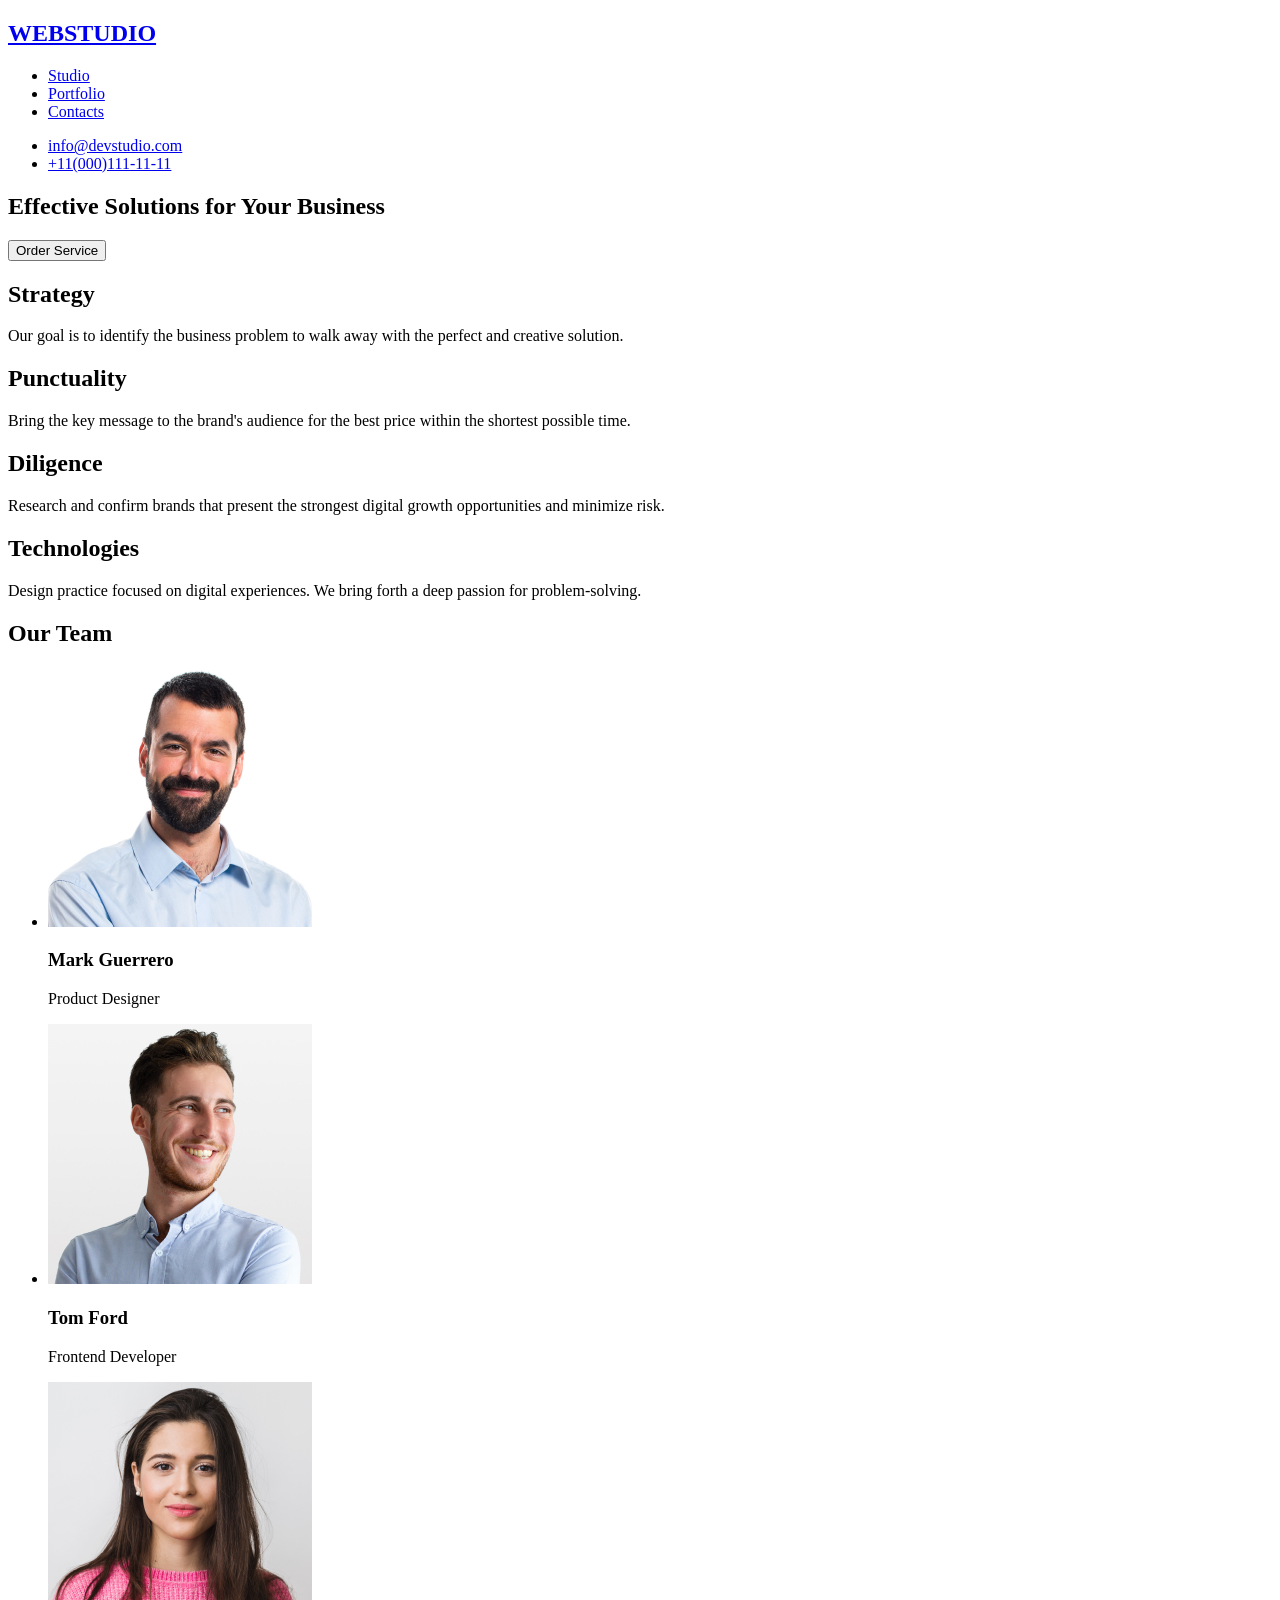
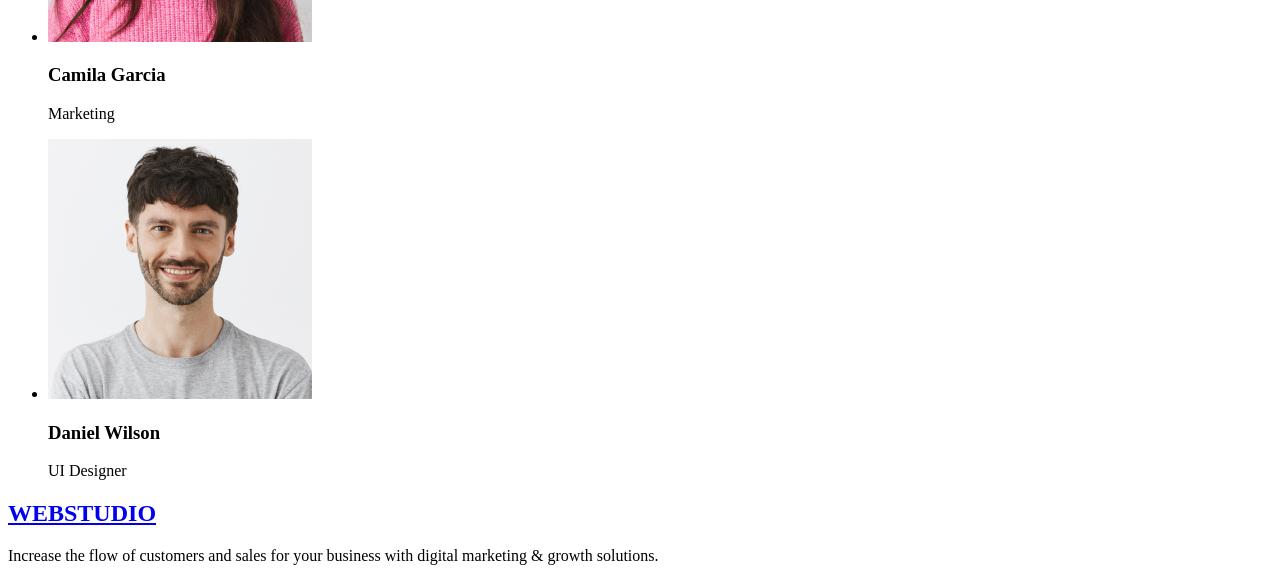
==== commit a7e6ed01: "Update index.html" ====
--- a/index.html
+++ b/index.html
@@ -19,7 +19,7 @@
         </nav>
         <ul>
             <li><a href="mailto:info@devstudio.com">info@devstudio.com</a></li>
-            <li><a href="tel:+11 (000) 111-11-11">+11 (000) 111-11-11</a></li>
+            <li><a href="tel:+110001111111">+11(000)111-11-11</a></li>
         </ul>
     </header>
     <main>
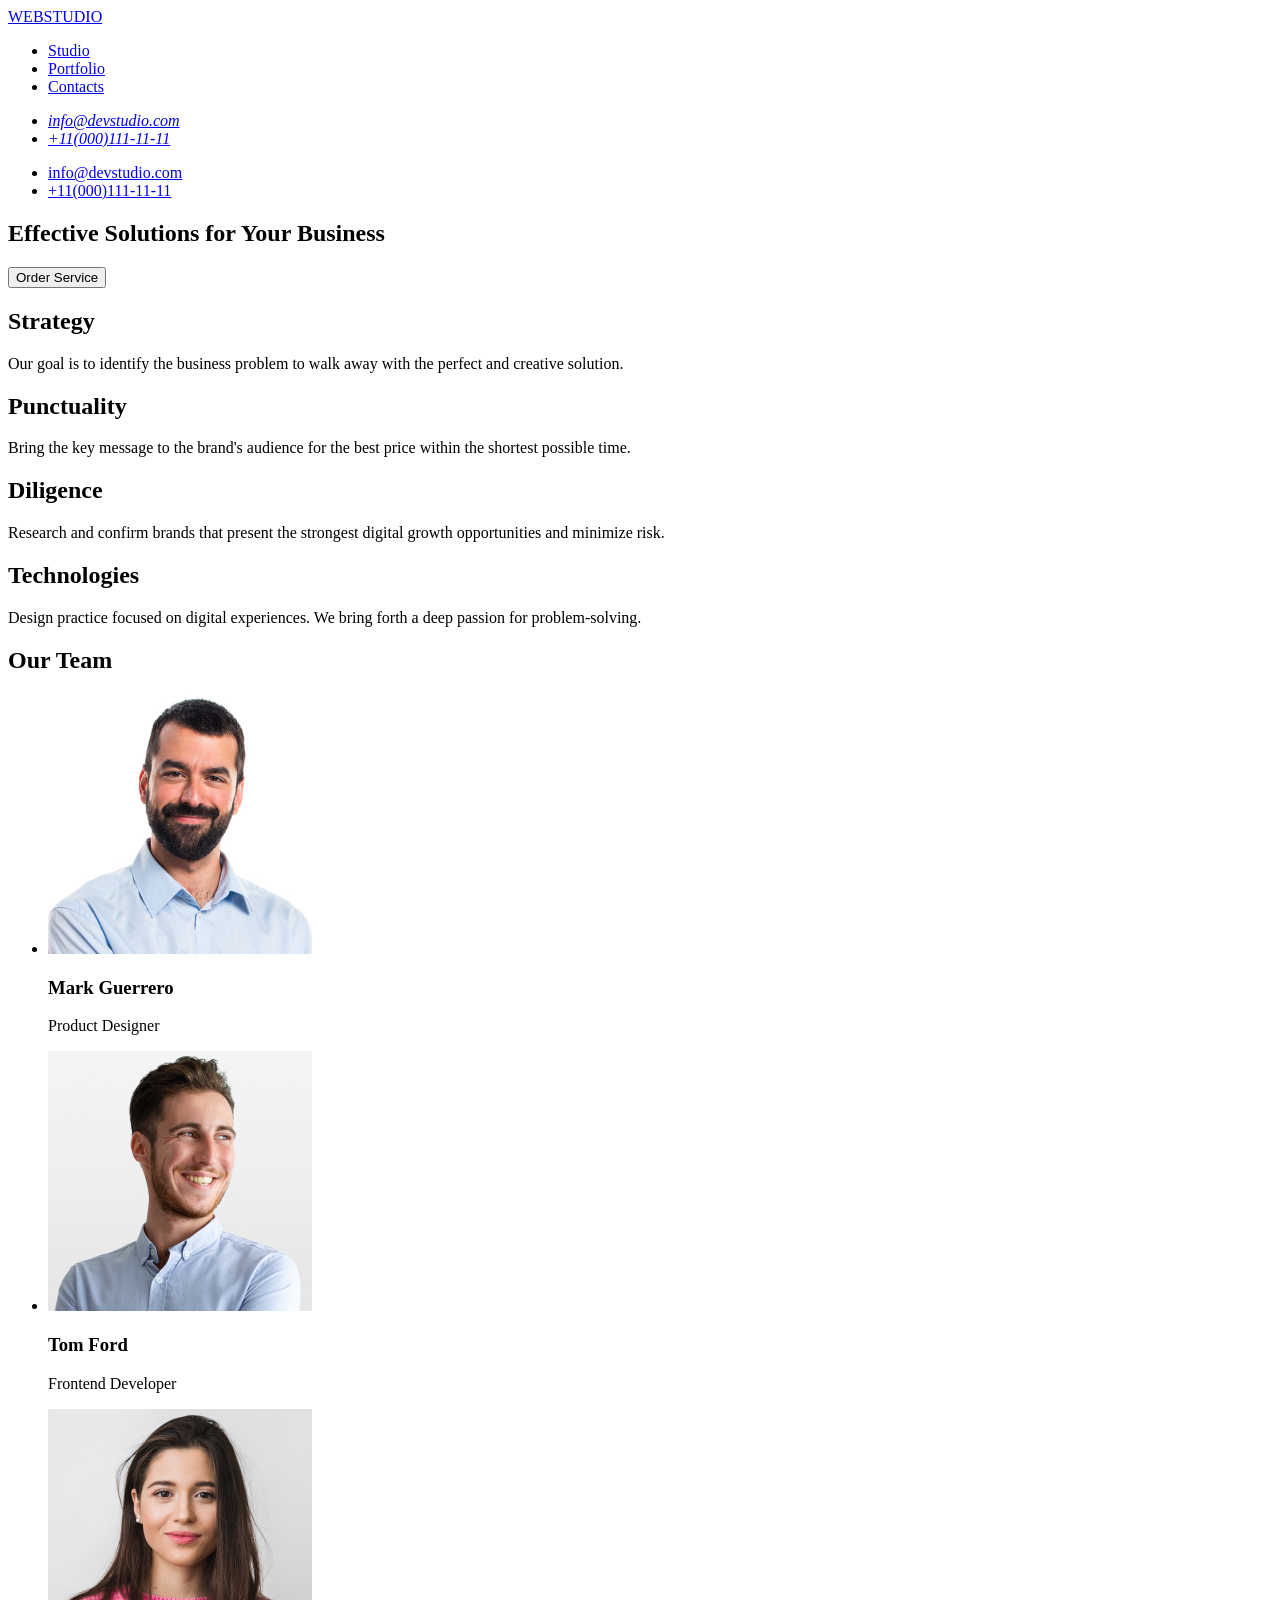
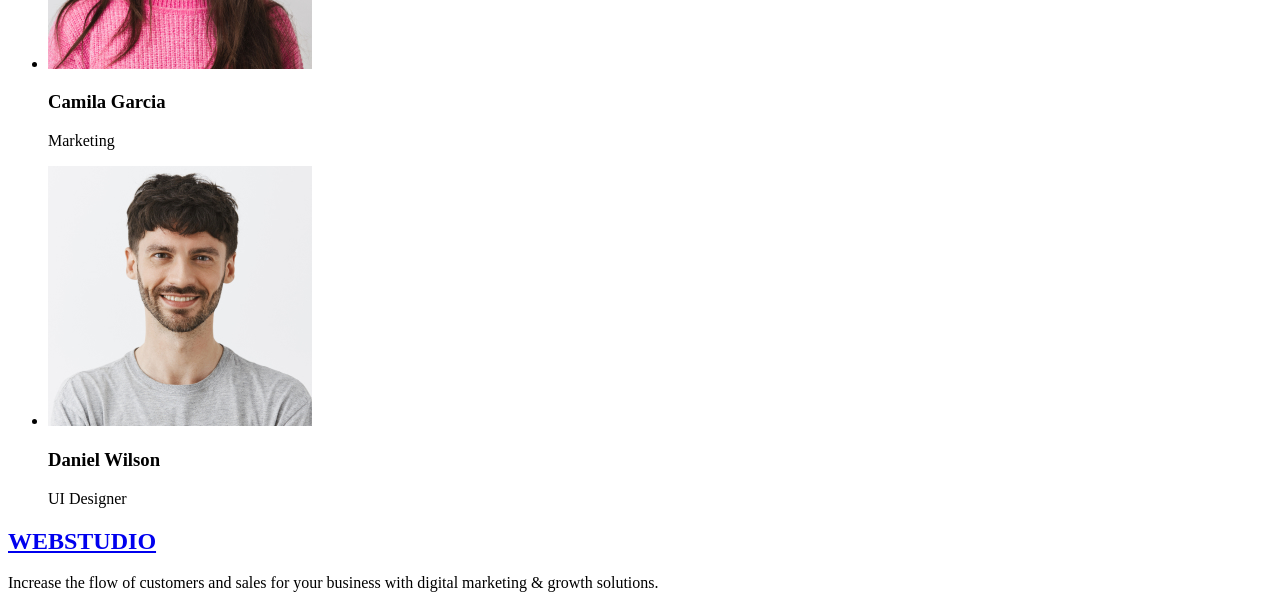
==== commit 6b001f16: "Update index.html" ====
--- a/index.html
+++ b/index.html
@@ -8,15 +8,19 @@
 <body>
     <header>
         <nav>
-            <h2>
-                <a href="index.html">WEBSTUDIO</a>
-            </h2>
+                <a href="./index.html">WEBSTUDIO</a>
             <ul>
-                <li><a href="studio.html" target="_blank">Studio</a></li>
-                <li><a href="portfolio.html" target="_blank">Portfolio</a></li>
-                <li><a href="contacts.html" target="_blank">Contacts</a></li>
+                <li><a href="./studio.html" target="_blank">Studio</a></li>
+                <li><a href="./portfolio.html" target="_blank">Portfolio</a></li>
+                <li><a href="./contacts.html" target="_blank">Contacts</a></li>
             </ul>
         </nav>
+        <address>
+            <ul>
+                <li><a href="mailto:info@devstudio.com">info@devstudio.com</a></li>
+                <li><a href="tel:+110001111111">+11(000)111-11-11</a></li>
+            </ul>         
+        </address>
         <ul>
             <li><a href="mailto:info@devstudio.com">info@devstudio.com</a></li>
             <li><a href="tel:+110001111111">+11(000)111-11-11</a></li>
@@ -25,7 +29,7 @@
     <main>
         <section>
             <h1> Effective Solutions for Your Business</h1>
-            <button>Order Service</button>
+            <button type="button">Order Service</button>
         </section>
         <section>
             <h2>Strategy</h2>
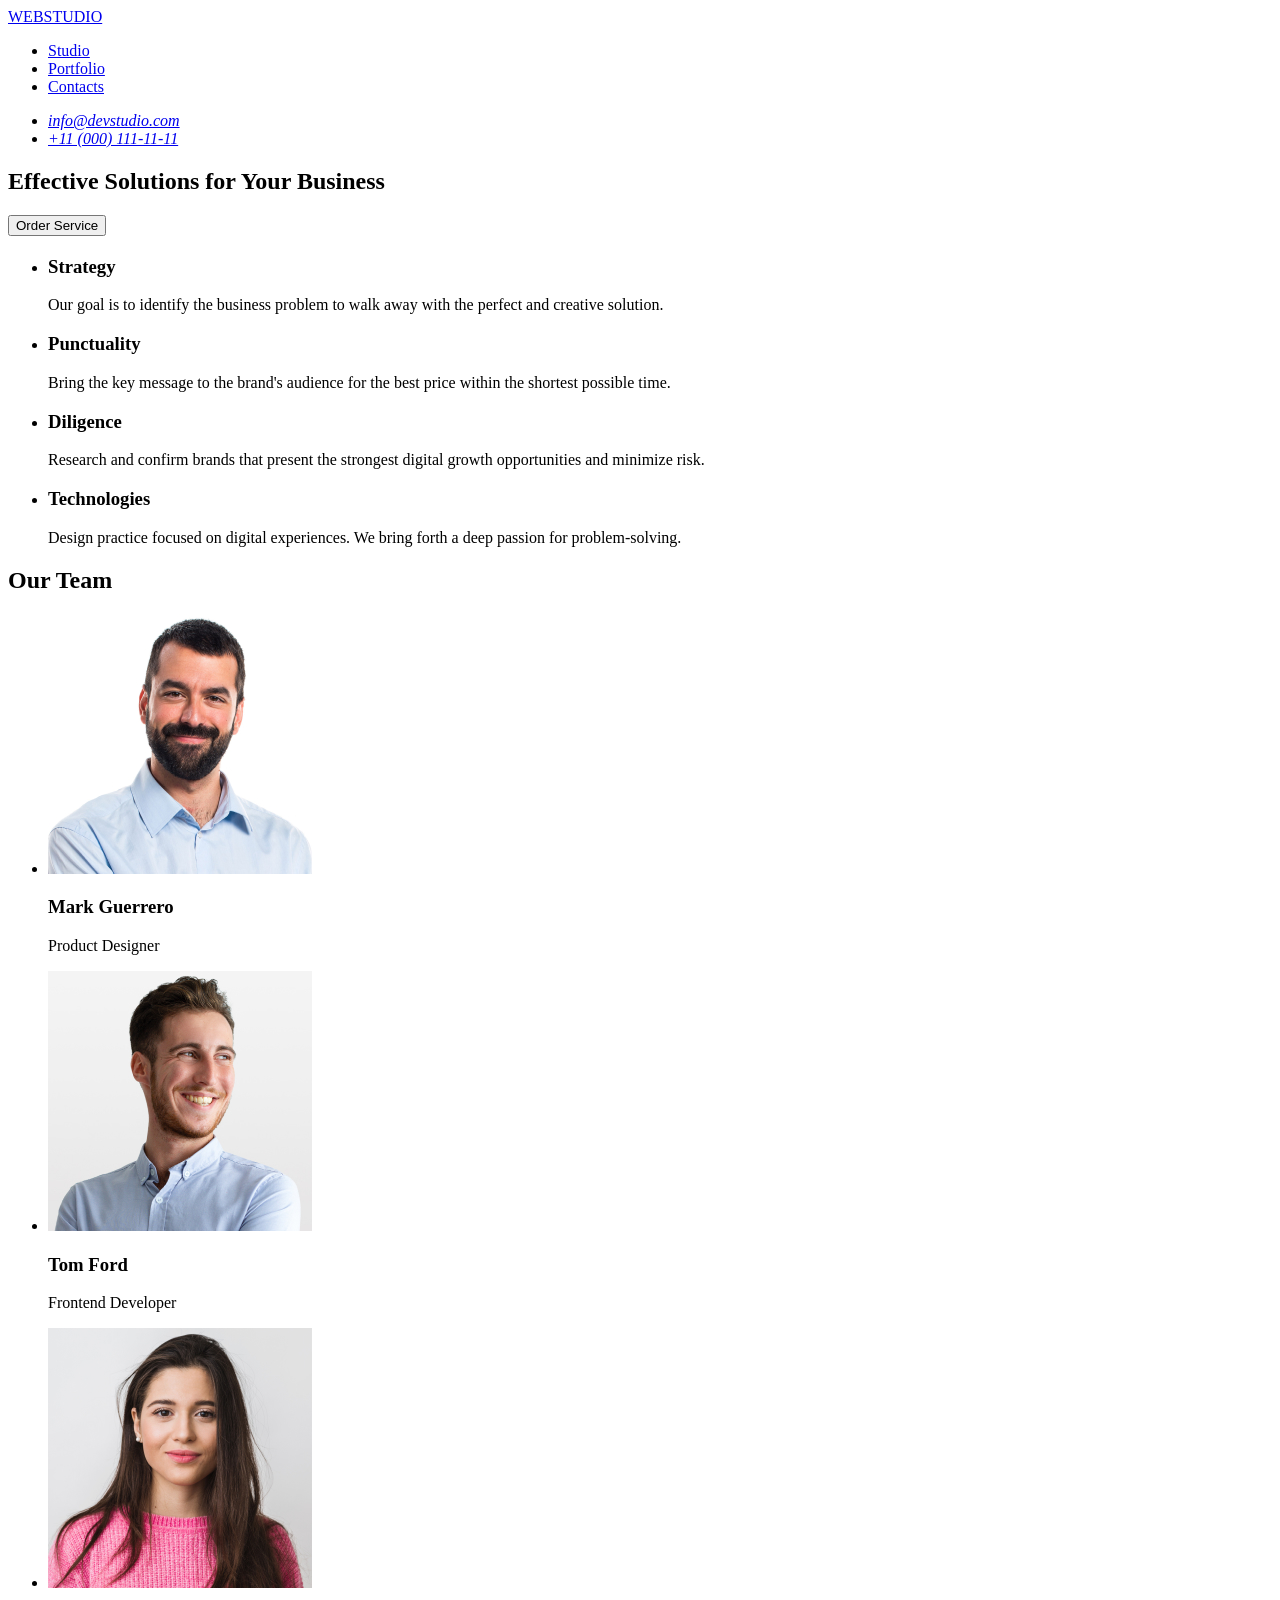
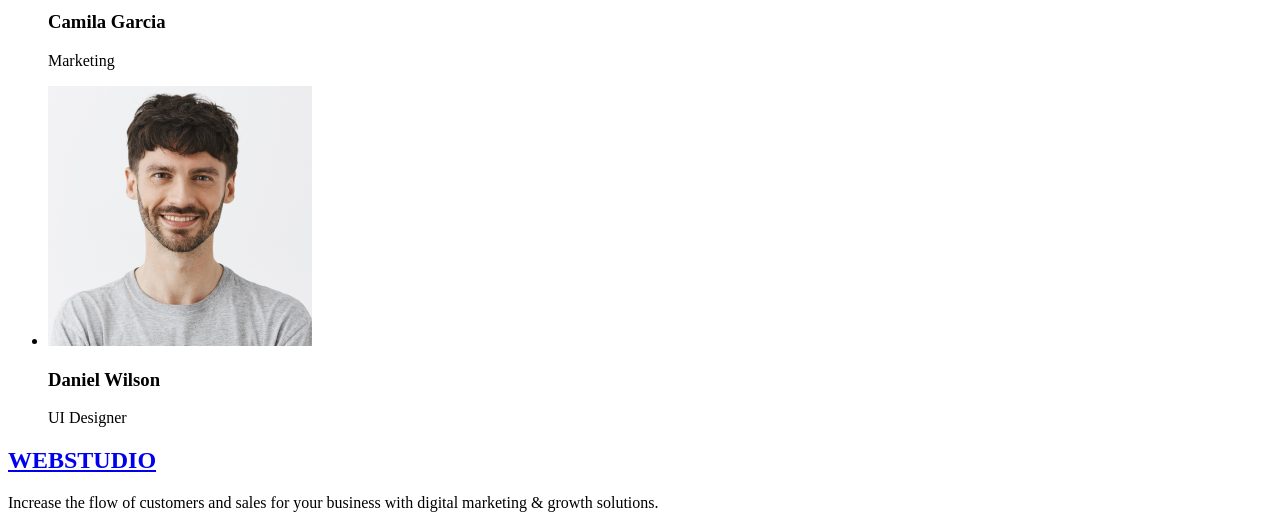
==== commit a3ed2b42: "Update index.html" ====
--- a/index.html
+++ b/index.html
@@ -7,8 +7,8 @@
 </head>
 <body>
     <header>
+        <a href="./index.html">WEBSTUDIO</a>
         <nav>
-                <a href="./index.html">WEBSTUDIO</a>
             <ul>
                 <li><a href="./studio.html" target="_blank">Studio</a></li>
                 <li><a href="./portfolio.html" target="_blank">Portfolio</a></li>
@@ -18,13 +18,9 @@
         <address>
             <ul>
                 <li><a href="mailto:info@devstudio.com">info@devstudio.com</a></li>
-                <li><a href="tel:+110001111111">+11(000)111-11-11</a></li>
-            </ul>         
+                <li><a href="tel:+110001111111">+11 (000) 111-11-11</a></li>
+            </ul>
         </address>
-        <ul>
-            <li><a href="mailto:info@devstudio.com">info@devstudio.com</a></li>
-            <li><a href="tel:+110001111111">+11(000)111-11-11</a></li>
-        </ul>
     </header>
     <main>
         <section>
@@ -32,16 +28,26 @@
             <button type="button">Order Service</button>
         </section>
         <section>
-            <h2>Strategy</h2>
-            <p>Our goal is to identify the business problem to walk away with the perfect and creative solution.</p>
-            <h2>Punctuality</h2>
-            <p>Bring the key message to the brand's audience for the best price within the shortest possible time.</p>
-            <h2>Diligence</h2>
-            <p>Research and confirm brands that present the strongest digital growth opportunities and minimize risk.</p>
-            <h2>Technologies</h2>
-            <p>Design practice focused on digital experiences. We bring forth a deep passion for problem-solving.</p>
+            <h2></h2>
+            <ul>
+                <li>
+                    <h3>Strategy</h3>
+                    <p>Our goal is to identify the business problem to walk away with the perfect and creative solution.</p>
+                </li>
+                <li>
+                    <h3>Punctuality</h3>
+                    <p>Bring the key message to the brand's audience for the best price within the shortest possible time.</p>
+                </li>
+                <li>
+                    <h3>Diligence</h3>
+                    <p>Research and confirm brands that present the strongest digital growth opportunities and minimize risk.</p>
+                </li>
+                <li>
+                    <h3>Technologies</h3>
+                    <p>Design practice focused on digital experiences. We bring forth a deep passion for problem-solving.</p>
+                </li>
+            </ul>
         </section>
-
         <section>
             <h2>Our Team</h2>
             <ul>
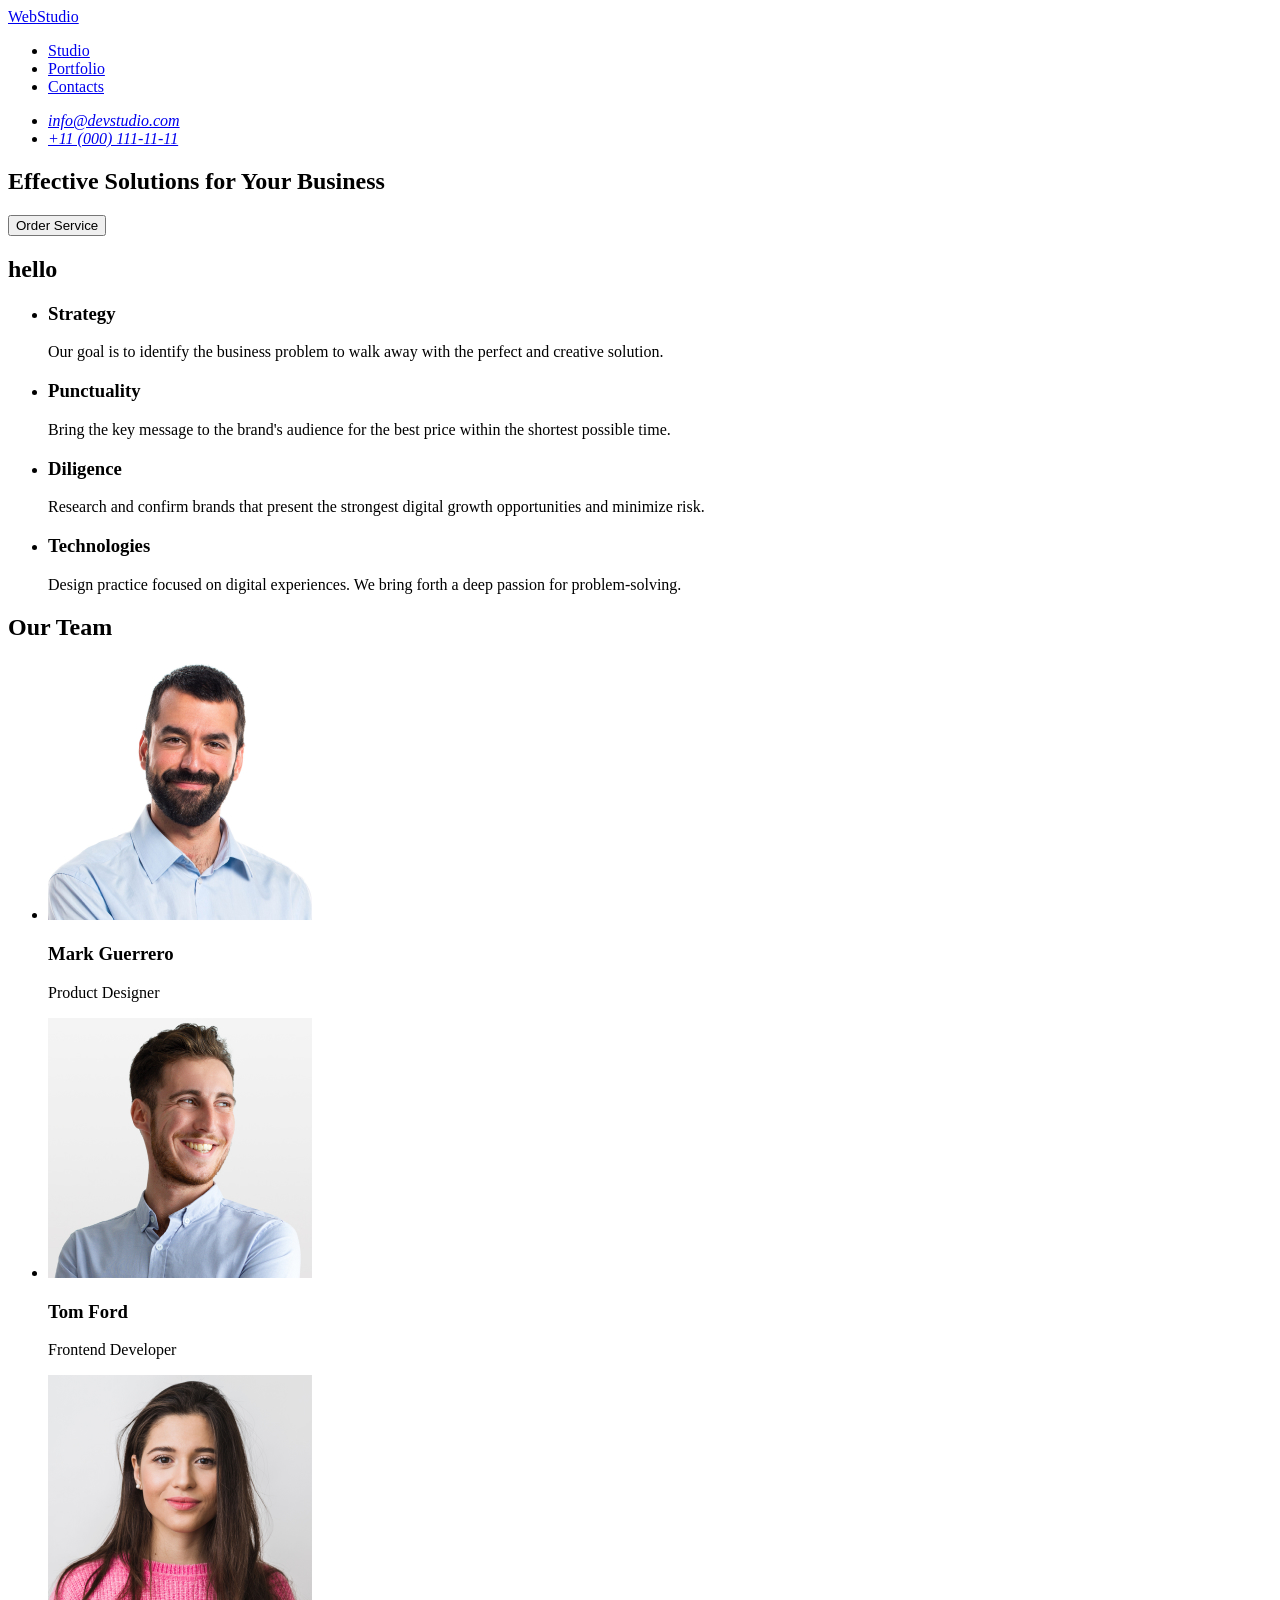
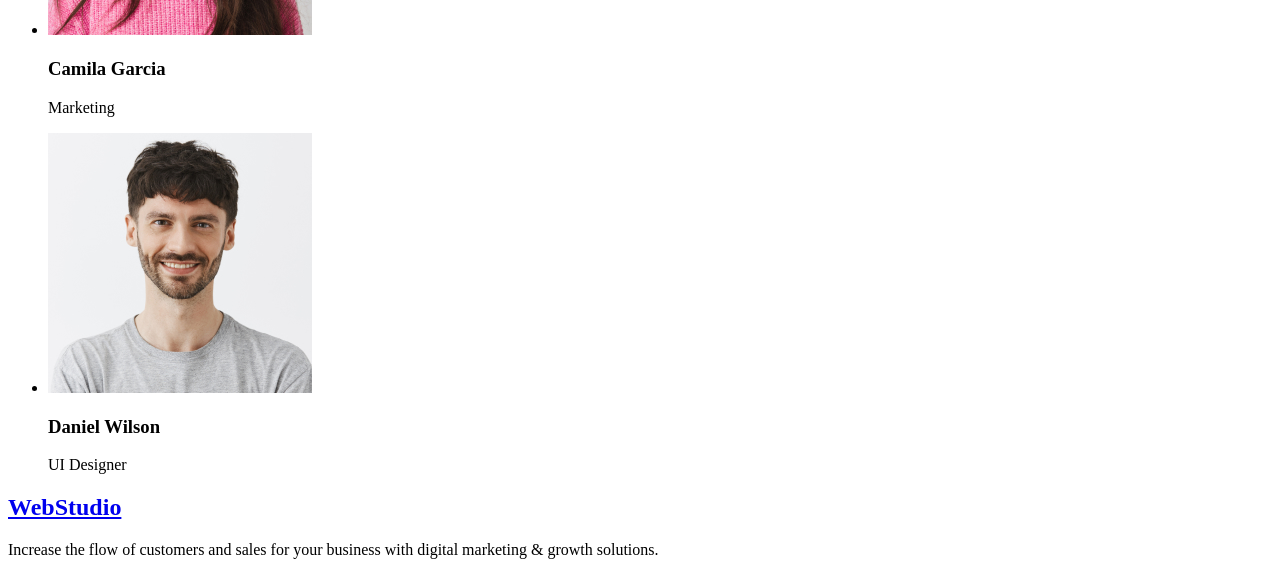
==== commit dddc70be: "Update index.html" ====
--- a/index.html
+++ b/index.html
@@ -7,8 +7,9 @@
 </head>
 <body>
     <header>
-        <a href="./index.html">WEBSTUDIO</a>
+        
         <nav>
+            <a href="./index.html">WebStudio</a>
             <ul>
                 <li><a href="./studio.html" target="_blank">Studio</a></li>
                 <li><a href="./portfolio.html" target="_blank">Portfolio</a></li>
@@ -28,7 +29,7 @@
             <button type="button">Order Service</button>
         </section>
         <section>
-            <h2></h2>
+            <h2>hello</h2>
             <ul>
                 <li>
                     <h3>Strategy</h3>
@@ -53,28 +54,28 @@
             <ul>
                 <li>
                     <a href="">
-                        <img src="images/img.jpg" alt="Mark Guerrero" width="264" height="260">
+                        <img src="./images/img.jpg" alt="Mark Guerrero" width="264">
                     </a>
                     <h3>Mark Guerrero</h3>
                     <p>Product Designer</p>
                 </li>
                 <li>
                     <a href="">
-                        <img src="images/img1.jpg" alt="Tom Ford" width="264" height="260">
+                        <img src="./images/img1.jpg" alt="Tom Ford" width="264">
                     </a>
                     <h3>Tom Ford</h3>
                     <p>Frontend Developer</p>
                 </li>
                 <li>
                     <a href="">
-                        <img src="images/img2.jpg" alt="Camila Garcia" width="264" height="260">
+                        <img src="./images/img2.jpg" alt="Camila Garcia" width="264">
                     </a>
                     <h3>Camila Garcia</h3>
                     <p>Marketing</p>
                 </li>
                 <li>
                     <a href="">
-                        <img src="images/img3.jpg" alt="Daniel Wilson" width="264" height="260">
+                        <img src="./images/img3.jpg" alt="Daniel Wilson" width="264">
                     </a>
                     <h3>Daniel Wilson</h3>
                     <p>UI Designer</p>
@@ -86,7 +87,7 @@
     <footer>
         <section>
             <h2>
-                <a href="index.html">WEBSTUDIO</a>
+                <a href="index.html">WebStudio</a>
             </h2>
             <p>
                 Increase the flow of customers and sales for your business with digital marketing & growth solutions.
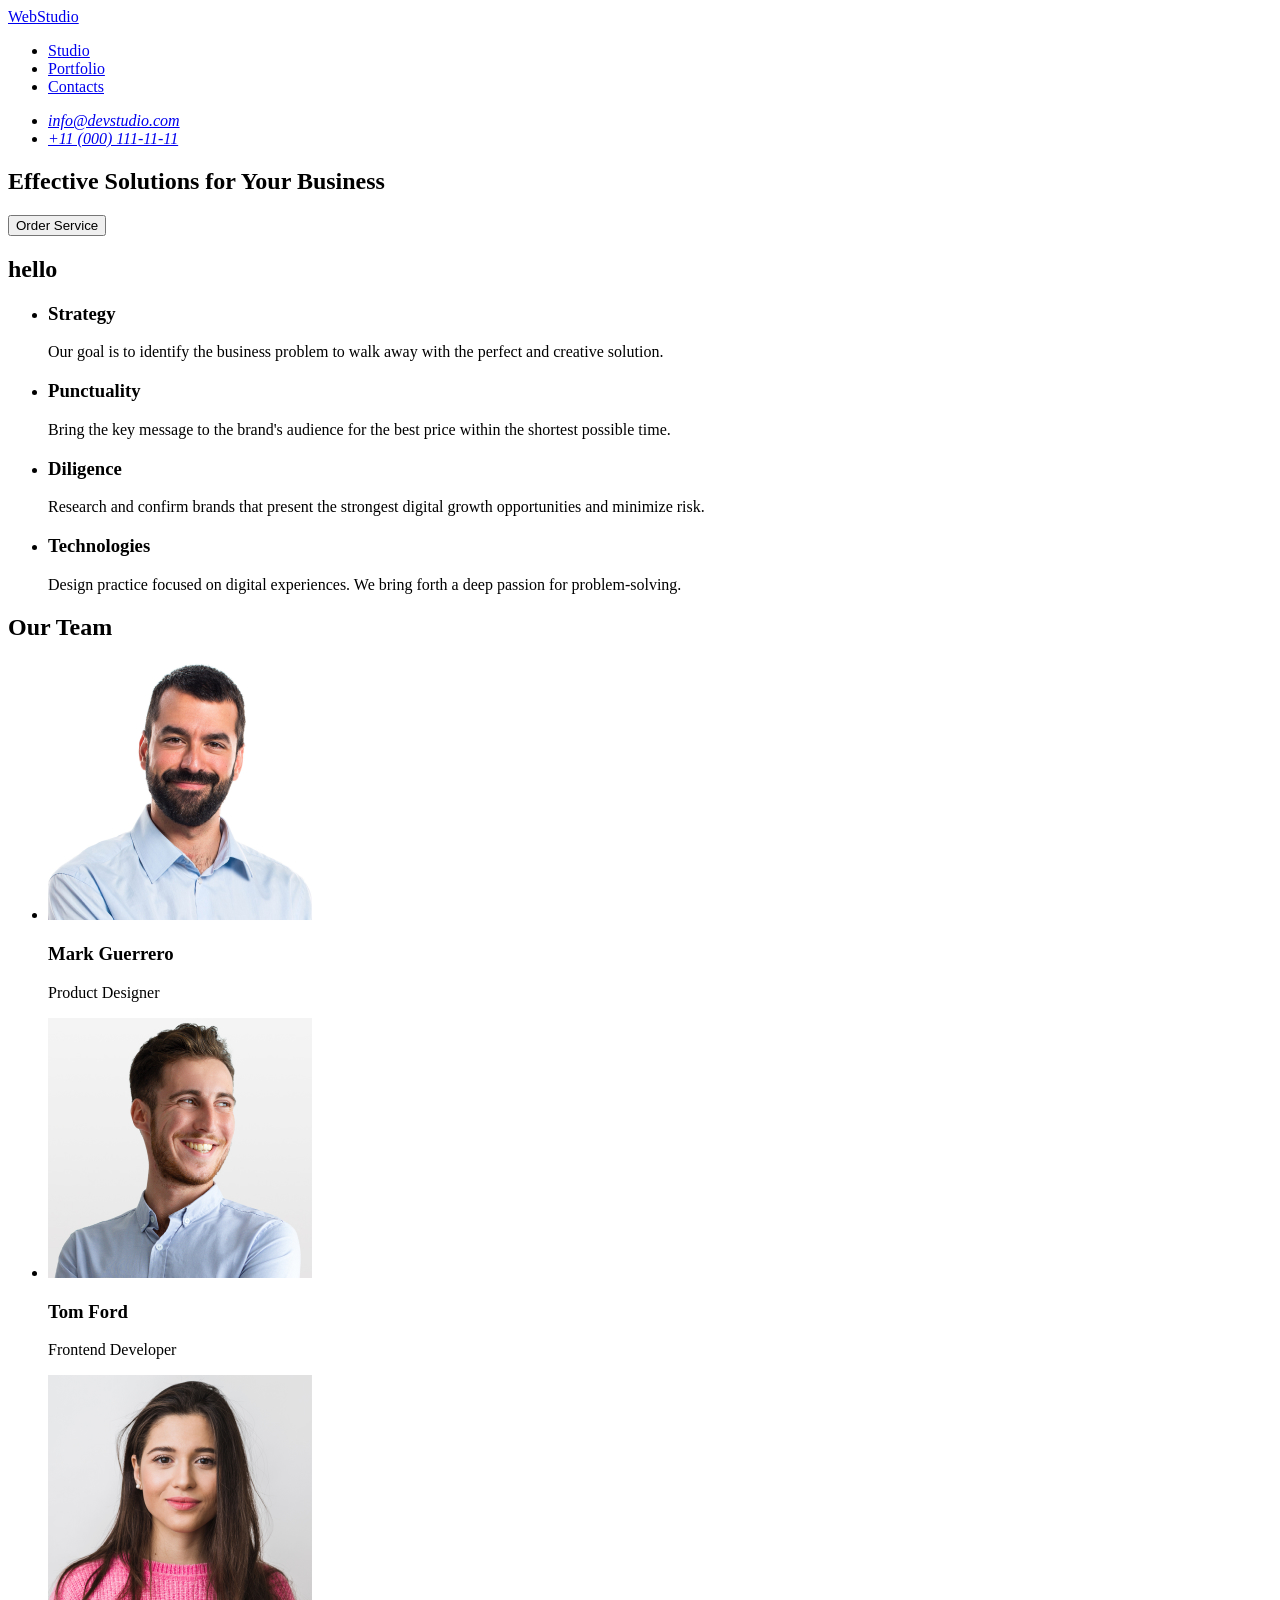
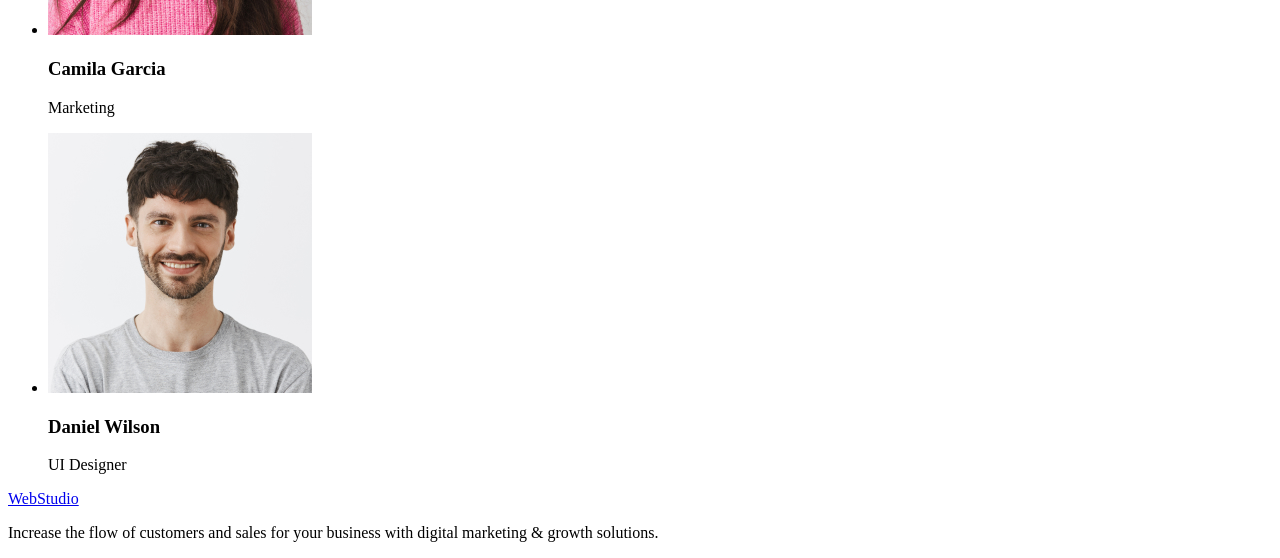
==== commit a2a377f4: "Update index.html" ====
--- a/index.html
+++ b/index.html
@@ -53,30 +53,22 @@
             <h2>Our Team</h2>
             <ul>
                 <li>
-                    <a href="">
-                        <img src="./images/img.jpg" alt="Mark Guerrero" width="264">
-                    </a>
+                    <img src="./images/img.jpg" alt="Mark Guerrero" width="264">
                     <h3>Mark Guerrero</h3>
                     <p>Product Designer</p>
                 </li>
                 <li>
-                    <a href="">
-                        <img src="./images/img1.jpg" alt="Tom Ford" width="264">
-                    </a>
+                    <img src="./images/img1.jpg" alt="Tom Ford" width="264">
                     <h3>Tom Ford</h3>
                     <p>Frontend Developer</p>
                 </li>
                 <li>
-                    <a href="">
-                        <img src="./images/img2.jpg" alt="Camila Garcia" width="264">
-                    </a>
+                    <img src="./images/img2.jpg" alt="Camila Garcia" width="264">
                     <h3>Camila Garcia</h3>
                     <p>Marketing</p>
                 </li>
                 <li>
-                    <a href="">
-                        <img src="./images/img3.jpg" alt="Daniel Wilson" width="264">
-                    </a>
+                    <img src="./images/img3.jpg" alt="Daniel Wilson" width="264">
                     <h3>Daniel Wilson</h3>
                     <p>UI Designer</p>
                 </li>
@@ -85,14 +77,8 @@
         </section>
     </main>
     <footer>
-        <section>
-            <h2>
-                <a href="index.html">WebStudio</a>
-            </h2>
-            <p>
-                Increase the flow of customers and sales for your business with digital marketing & growth solutions.
-            </p>
-        </section>
+            <a href="./index.html">WebStudio</a>
+            <p>Increase the flow of customers and sales for your business with digital marketing & growth solutions.</p>
     </footer>
 </body>
 </html>
